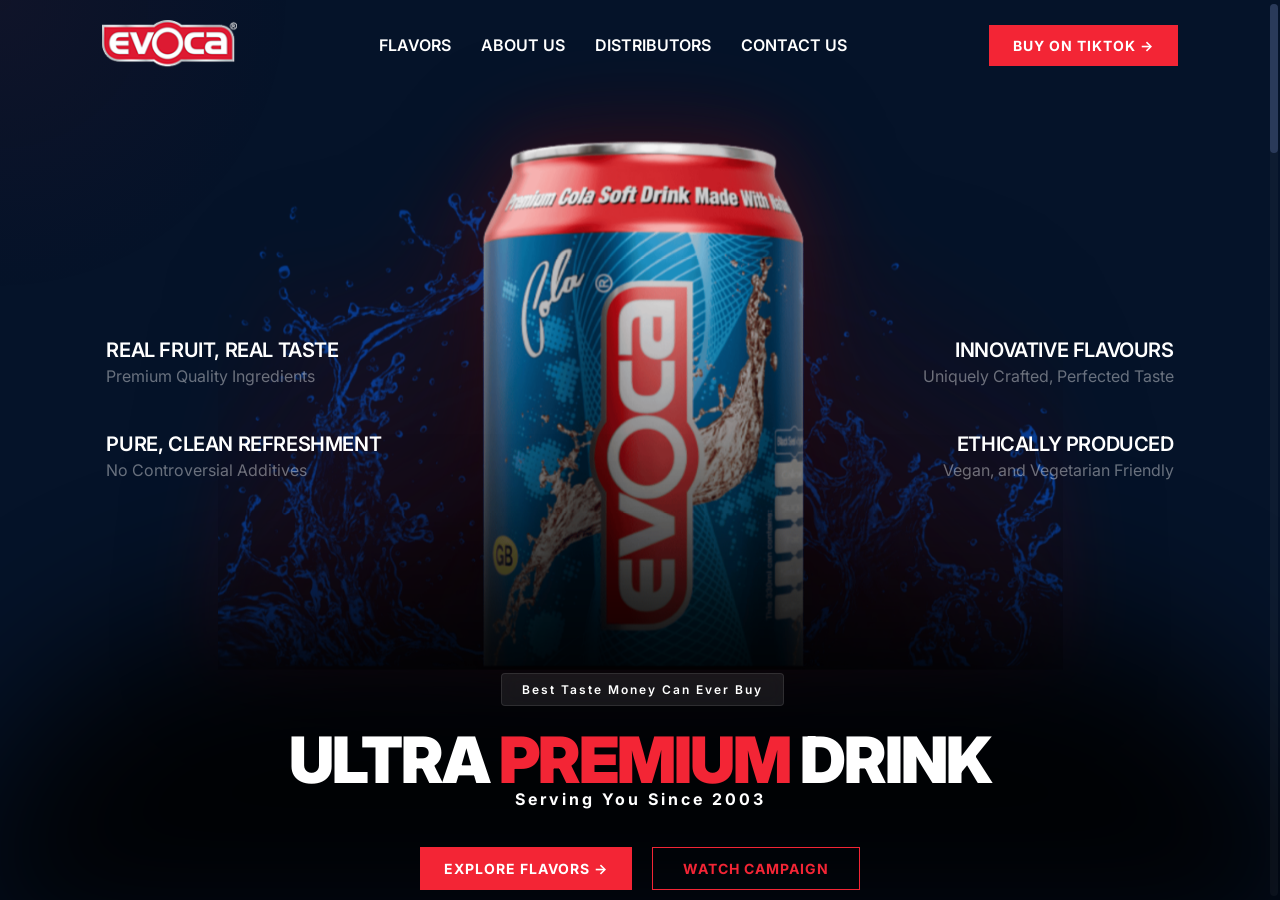
==== index.html @ e2ce5828 "first commit" ====
<!DOCTYPE html>
<html lang="en" class="snap-page">

<head>
    <meta charset="UTF-8">
    <meta name="viewport" content="width=device-width, initial-scale=1.0">
    <title>Evoca - Taste the rush</title>
    <link rel="stylesheet" href="style.css">
    <link rel="preconnect" href="https://fonts.googleapis.com">
    <link rel="preconnect" href="https://fonts.gstatic.com" crossorigin>
    <link href="https://fonts.googleapis.com/css2?family=Inter:wght@400;500;600;700;800;900&display=swap"
        rel="stylesheet">
</head>

<body>

    <header class="navbar">
        <div class="navbar-container">
            <div class="logo">
                <img src="assets/Evoca Logo.png" alt="Evoca Logo" class="logo-img">
            </div>
            <nav class="nav-links">
                <a href="#flavors">Flavors</a>
                <a href="about.html">About Us</a>
                <a href="distributors.html">Distributors</a>
                <a href="contact.html">Contact US</a>
            </nav>
            <div class="menu-toggle" id="menuToggle">
                <span></span>
                <span></span>
                <span></span>
            </div>
            <a href="#" class="btn btn-primary buy-now">BUY ON TIKTOK &rarr;</a>
        </div>
    </header>

    <!-- ═══════════════════════════════════════════════
         FULL-SCREEN SNAP SCROLL CONTAINER
         Sections: 0=Hero, 1=Flavors, 2=Campaign, 3=Special, 4=Zero
         ═══════════════════════════════════════════════ -->
    <div id="snapContainer">

        <!-- SECTION 0: Hero (marquee embedded at bottom) -->
        <div class="snap-section" data-index="0">
            <main class="hero">
                <!-- Circular Can Carousel -->
                <div class="hero-carousel" id="heroCarousel">
                    <div class="carousel-stage">
                        <div class="carousel-can" data-index="0">
                            <img src="assets/hero/1.png" alt="Evoca Can 1">
                        </div>
                        <div class="carousel-can" data-index="1">
                            <img src="assets/hero/2.png" alt="Evoca Can 2">
                        </div>
                        <div class="carousel-can" data-index="2">
                            <img src="assets/hero/3.png" alt="Evoca Can 3">
                        </div>
                        <div class="carousel-can" data-index="3">
                            <img src="assets/hero/4.png" alt="Evoca Can 4">
                        </div>
                    </div>
                </div>
                <!-- Dot Indicators removed -->
                <!-- Side info: above buttons on mobile, absolute overlay on desktop -->
                <div class="hero-sides-container">
                    <div class="hero-side left">
                        <div class="side-info-item">
                            <h3>REAL FRUIT, REAL TASTE</h3>
                            <p>Premium Quality Ingredients</p>
                        </div>
                        <div class="side-info-item">
                            <h3>PURE, CLEAN REFRESHMENT</h3>
                            <p>No Controversial Additives</p>
                        </div>
                    </div>
                    <div class="hero-side right">
                        <div class="side-info-item">
                            <h3>INNOVATIVE FLAVOURS</h3>
                            <p>Uniquely Crafted, Perfected Taste</p>
                        </div>
                        <div class="side-info-item">
                            <h3>ETHICALLY PRODUCED</h3>
                            <p>Vegan, and Vegetarian Friendly</p>
                        </div>
                    </div>
                </div>
                <div class="hero-bottom-content">
                    <div class="hero-badge reveal">Best Taste Money Can Ever Buy</div>
                    <div class="hero-main-title reveal delay-1">
                        <h1>Ultra <span class="highlight-red">Premium</span> Drink</h1>
                        <span class="title-sub">Serving You Since 2003</span>
                    </div>
                    <div class="hero-actions reveal delay-2">
                        <a href="#flavors" class="btn btn-primary buy-now">EXPLORE FLAVORS &rarr;</a>
                        <a href="#" class="btn btn-outline">WATCH CAMPAIGN</a>
                    </div>
                </div>
                <div class="hero-fade-overlay"></div>
            </main>
        </div>

        <!-- SECTION 1: What's Special -->
        <div class="snap-section snap-section--scroll" data-index="1">
            <section class="signature-concept">
                <div class="concept-grid">
                    <div class="concept-left reveal">
                        <span class="concept-tag">THERE IS NO ONE LIKE EVOCA</span>
                        <h2 class="concept-heading">WHAT'S <span class="highlight-red">SPECIAL?</span></h2>
                        <div class="concept-features">
                            <div class="concept-feature">
                                <div class="feature-icon">01</div>
                                <div class="feature-text">
                                    <h4>FINEST NATURAL INGREDIENTS</h4>
                                    <p>Evoca drinks are crafted using only the finest ingredients, including natural fruit extracts, caffeine, and black seed extract.</p>
                                </div>
                            </div>
                            <div class="concept-feature">
                                <div class="feature-icon">02</div>
                                <div class="feature-text">
                                    <h4>UNFORGETTABLE FLAVOURS</h4>
                                    <p>From refreshing Mango to the dynamic Cola, each flavour is formulated with high-quality ingredients to create an unforgettable taste experience.</p>
                                </div>
                            </div>
                            <div class="concept-feature">
                                <div class="feature-icon">03</div>
                                <div class="feature-text">
                                    <h4>ETHICALLY & SUSTAINABLY PRODUCED</h4>
                                    <p>Crafted with a deep respect for the environment, Evoca employs sustainable, eco-conscious production methods to minimize our carbon footprint without compromising on quality.</p>
                                </div>
                            </div>
                        </div>
                    </div>
                    <div class="concept-right">
                        <div class="orbit-card">
                            <div class="orbit-visual">
                                <img src="assets/Group9.png" alt="Orbit Background" class="orbit-bg">
                                <img src="assets/all.png" alt="Evoca Cans Range" class="orbit-can">
                                <div class="orbit-label label-tl"><h5>CARBONATED WATER</h5></div>
                                <div class="orbit-label label-tr"><h5>NATURAL FLAVOURS</h5></div>
                                <div class="orbit-label label-bl"><h5>ETHICALLY PRODUCED</h5></div>
                                <div class="orbit-label label-br"><h5>ENVIRONMENT FRIENDLY</h5></div>
                            </div>
                        </div>
                    </div>
                </div>
            </section>
        </div>

        <!-- SECTION 2: Expanding Reach -->
        <div class="snap-section" data-index="2">
            <section class="campaign-system campaign-reach">
                <div class="campaign-grid">
                    <div class="campaign-left reveal">
                        <h3 class="side-heading">Expanding <span class="highlight-blue">Reach</span></h3>
                        <div class="feature-list">
                            <div class="feature-card reveal delay-1">
                                <h4>Expanding Across the UK</h4>
                                <p>Evoca Drinks continues to grow its national footprint, now available through major distributors and supplying thousands of QSR and retail outlets across the UK.<br><br>We are actively expanding across Europe and beyond.</p>
                            </div>
                            <div class="feature-card reveal delay-2">
                                <h4>Stock Evoca</h4>
                                <p>Whether you are a wholesaler, distributor, restaurant group or independent retailer, Evoca Drinks offers a premium alternative your customers are actively seeking.<br><br>
                                    <a href="contact.html" style="color: var(--primary-red); font-weight: 700;">Contact us</a> to discuss trade opportunities or visit the <a href="distributors.html" style="color: var(--primary-red); font-weight: 700;">distributors page</a>.<br><br>
                                    Also available through online marketplaces, including TikTok Shop.
                                </p>
                            </div>
                        </div>
                    </div>
                    <div class="campaign-right">
                        <div class="visual-container">
                            <div class="ribbon ribbon-1"></div>
                            <div class="ribbon ribbon-2"></div>
                            <div class="straight-can">
                                <img src="assets/EvocaStrawberry.png" alt="Evoca Strawberry">
                            </div>
                            <div class="particle p1"></div>
                            <div class="particle p2"></div>
                            <div class="particle p3"></div>
                        </div>
                    </div>
                </div>
            </section>
        </div>

        <!-- SECTION 3: Flavours in Focus -->
        <div class="snap-section snap-section--scroll" data-index="3">
            <section class="campaign-system">
                <div class="campaign-header reveal">
                    <h2 class="header-main">ALL <span class="highlight-red">FLAVOURS</span> IN FOCUS</h2>
                    <div class="campaign-banner reveal delay-1">
                        <img src="assets/centralcans.png" alt="Evoca Cans Range" class="banner-img">
                    </div>
                </div>
            </section>
        </div>

        <!-- SECTION 4: Flavors -->
        <div class="snap-section" data-index="4">
            <section id="flavors" class="product-showcase">
                <div class="showcase-container">
                    <div class="pagination">
                        <span class="dot active" data-index="0"></span>
                        <span class="dot" data-index="1"></span>
                        <span class="dot" data-index="2"></span>
                        <span class="dot" data-index="3"></span>
                        <span class="dot" data-index="4"></span>
                    </div>
                    <div class="product-image">
                        <img src="assets/1.png" alt="Evoca Product" id="productImage">
                    </div>
                    <div class="product-info reveal">
                        <span class="product-tag" id="productTag">Evoca Cola</span>
                        <h2 class="product-heading" id="productHeading">CLASSIC TASTE<br>REIMAGINED</h2>
                        <p class="product-description" id="productDesc">
                            Our signature Cola blend features natural mineral water and a unique black seed extract for a bold, sophisticated profile.
                            <br><br>
                            Experience a refreshing twist on a timeless classic, crafted for those who appreciate premium quality and authentic ingredients.
                        </p>
                    </div>
                </div>
            </section>
        </div>

        <!-- SECTION 5: Zero + Footer (combined, scrollable) -->
        <div class="snap-section snap-section--scroll" data-index="5">
            <section id="zero" class="zero-section">
                <div class="red-stripe"></div>
                <div class="zero-container">
                    <div class="zero-left reveal">
                        <img src="assets/Zero.png" alt="Evoca Cola Zero" class="zero-can">
                    </div>
                    <div class="zero-right">
                        <h2 class="zero-heading">START FROM<br>ZERO</h2>
                        <p class="zero-text">
                            Introducing Evoca Cola Zero, the perfect drink for those who crave the bold, refreshing taste of cola without the calories. With zero sugar and just 1 calorie per can, Evoca Cola Zero offers the same invigorating flavor you love, but without any compromises.<br><br>
                            It's the ideal choice for those who want to stay energized and refreshed, all while keeping their calorie count in check.
                        </p>
                    </div>
                </div>
            </section>
            <footer id="contact" class="footer">
                <div class="footer-container">
                    <div class="footer-left">
                        <img src="assets/Evoca Logo.png" alt="Evoca Logo" class="footer-logo">
                    </div>
                    <div class="footer-center">
                        <p>© 2025 Evoca Drinks. All rights reserved.</p>
                    </div>
                    <div class="footer-right">
                        <nav class="social-links">
                            <a href="https://www.instagram.com/evocadrinks/" target="_blank" rel="noopener noreferrer" aria-label="Instagram">
                                <svg xmlns="http://www.w3.org/2000/svg" width="20" height="20" viewBox="0 0 24 24" fill="none" stroke="currentColor" stroke-width="2" stroke-linecap="round" stroke-linejoin="round"><rect x="2" y="2" width="20" height="20" rx="5" ry="5"></rect><path d="M16 11.37A4 4 0 1 1 12.63 8 4 4 0 0 1 16 11.37z"></path><line x1="17.5" y1="6.5" x2="17.51" y2="6.5"></line></svg>
                            </a>
                            <a href="https://www.tiktok.com/@evoca.drinks" target="_blank" rel="noopener noreferrer" aria-label="TikTok">
                                <svg xmlns="http://www.w3.org/2000/svg" width="20" height="20" viewBox="0 0 24 24" fill="none" stroke="currentColor" stroke-width="2" stroke-linecap="round" stroke-linejoin="round"><path d="M9 12a4 4 0 1 0 4 4V4a5 5 0 0 0 5 5"></path></svg>
                            </a>
                            <a href="https://www.facebook.com/evocadrinks" target="_blank" rel="noopener noreferrer" aria-label="Facebook">
                                <svg xmlns="http://www.w3.org/2000/svg" width="20" height="20" viewBox="0 0 24 24" fill="none" stroke="currentColor" stroke-width="2" stroke-linecap="round" stroke-linejoin="round"><path d="M18 2h-3a5 5 0 0 0-5 5v3H7v4h3v8h4v-8h3l1-4h-4V7a1 1 0 0 1 1-1h3z"></path></svg>
                            </a>
                            <a href="https://www.linkedin.com/company/evocadrinks/" target="_blank" rel="noopener noreferrer" aria-label="LinkedIn">
                                <svg xmlns="http://www.w3.org/2000/svg" width="20" height="20" viewBox="0 0 24 24" fill="none" stroke="currentColor" stroke-width="2" stroke-linecap="round" stroke-linejoin="round"><path d="M16 8a6 6 0 0 1 6 6v7h-4v-7a2 2 0 0 0-2-2 2 2 0 0 0-2 2v7h-4v-7a6 6 0 0 1 6-6z"></path><rect x="2" y="9" width="4" height="12"></rect><circle cx="4" cy="4" r="2"></circle></svg>
                            </a>
                        </nav>
                    </div>
                </div>
            </footer>
        </div>

    <a href="#" class="scroll-top" id="scrollTop">
        <svg viewBox="0 0 24 24" width="24" height="24" stroke="currentColor" stroke-width="3" fill="none"
            stroke-linecap="round" stroke-linejoin="round">
            <polyline points="18 15 12 9 6 15"></polyline>
        </svg>
    </a>

    </div><!-- /#snapContainer -->

    <div class="section-scrollbar" id="sectionScrollbar">
        <div class="sb-track" id="sbTrack">
            <div class="sb-thumb" id="sbThumb"></div>
        </div>
    </div>

    <script>
        // ── Navbar scroll tint ────────────────────────────────────────
        const navbar = document.querySelector('.navbar');
        // navbar tint is driven by snap engine below (section index > 0)

        // ── Reveal animations (IntersectionObserver) ──────────────────
        const revealObserver = new IntersectionObserver((entries) => {
            entries.forEach(e => { if (e.isIntersecting) e.target.classList.add('active'); });
        }, { threshold: 0.15 });
        document.querySelectorAll('.reveal').forEach(el => revealObserver.observe(el));

        // ── Mouse glow ────────────────────────────────────────────────
        const glow = document.createElement('div');
        glow.className = 'mouse-glow';
        Object.assign(glow.style, {
            position:'fixed', width:'600px', height:'600px',
            background:'radial-gradient(circle, rgba(227,30,43,0.05) 0%, transparent 70%)',
            borderRadius:'50%', pointerEvents:'none', zIndex:'0',
            transform:'translate(-50%,-50%)', transition:'opacity 0.5s ease'
        });
        document.body.appendChild(glow);
        document.addEventListener('mousemove', e => { glow.style.left = e.clientX+'px'; glow.style.top = e.clientY+'px'; });
        document.addEventListener('mouseenter', () => glow.style.opacity = '1');
        document.addEventListener('mouseleave', () => glow.style.opacity = '0');

        // ── Flavor Switcher ───────────────────────────────────────────
        const flavors = [
            { tag:"Evoca Cola",       heading:"CLASSIC TASTE<br>REIMAGINED",  desc:"Our signature Cola blend features natural mineral water and a unique black seed extract for a bold, sophisticated profile.<br><br>Experience a refreshing twist on a timeless classic, crafted for those who appreciate premium quality and authentic ingredients.", img:"assets/1.png" },
            { tag:"Evoca Strawberry", heading:"FRUITY RUSH",                  desc:"Evoca Strawberry combines freshly pressed strawberry juice and premium ingredients for a naturally refreshing, authentic flavour.<br><br>Carefully crafted from real fruit and natural mineral water, it delivers a smooth texture, bold flavour, and revitalising refreshment wherever you are.", img:"assets/2.png" },
            { tag:"Evoca Orange",     heading:"ISLAND REFRESHMENT",           desc:"Crisp, zesty, and full of life, our Orange flavor is made from the finest citrus extracts and crystal-clear spring water.<br><br>A bright and uplifting choice that delivers a natural citrus punch, keeping you refreshed and revitalized from the first sip to the last.", img:"assets/4.png" },
            { tag:"Evoca Mango",      heading:"EVERY DROP<br>TROPICAL",       desc:"Savor the sun-ripened sweetness of exotic mangoes, perfectly balanced with our pure mineral water base.<br><br>A vibrant, refreshing escape that brings a burst of tropical energy to your day, with no artificial flavors or compromise.", img:"assets/3.png" },
            { tag:"Evoca Cola Zero",  heading:"ZERO CALORIES",                desc:"Indulge in the full, rich taste of our Cola, now with zero calories. Infused with real kola nut and our exclusive black seed extract, Evoca Cola Zero offers all the bold, sophisticated flavours of the original, without the sugar.<br><br>Perfect for those who want the taste they love with none of the calories, Evoca Cola Zero delivers refreshment, energy, and flavour in every sip.", img:"assets/5.png" }
        ];
        const flavorDots    = document.querySelectorAll('.pagination .dot');
        const productImage  = document.getElementById('productImage');
        const productTag    = document.getElementById('productTag');
        const productHeading= document.getElementById('productHeading');
        const productDesc   = document.getElementById('productDesc');
        flavorDots.forEach(dot => dot.addEventListener('click', () => updateFlavor(dot.getAttribute('data-index'))));
        function updateFlavor(index) {
            const f = flavors[index];
            flavorDots.forEach(d => d.classList.remove('active'));
            flavorDots[index].classList.add('active');
            [productImage, productTag, productHeading, productDesc].forEach(el => {
                el.style.opacity = '0'; el.style.transform = 'translateY(20px)'; el.style.transition = 'all 0.4s ease';
            });
            setTimeout(() => {
                productImage.src = f.img; productTag.textContent = f.tag;
                productHeading.innerHTML = f.heading; productDesc.innerHTML = f.desc;
                [productImage, productTag, productHeading, productDesc].forEach(el => {
                    el.style.opacity = '1'; el.style.transform = 'translateY(0)';
                });
            }, 400);
        }

        // ── Hero Can Carousel ─────────────────────────────────────────
        (function () {
            const cans = Array.from(document.querySelectorAll('.carousel-can'));
            const dots = Array.from(document.querySelectorAll('.hero-dot'));
            const TOTAL = cans.length, DWELL = 4000, TRANS = 1900;
            let current = 0, animating = false, isPaused = false, dwellTimer = null, rafId = null;
            function easeInOut(t) { return t < 0.5 ? 4*t*t*t : 1 - Math.pow(-2*t+2,3)/2; }
            function getArcPts() {
                const s = Math.max(0.35, Math.min(1.0, window.innerWidth/1440));
                const ex = 400*s, ey = 420*s;
                return { exit:[{x:0,y:0},{x:-ex*.2,y:ey*.29},{x:-ex*.55,y:ey*.67},{x:-ex,y:ey}], enter:[{x:ex,y:ey},{x:ex*.55,y:ey*.67},{x:ex*.2,y:ey*.29},{x:0,y:0}] };
            }
            function bezier(pts,t) { const u=1-t; return { x:u*u*u*pts[0].x+3*u*u*t*pts[1].x+3*u*t*t*pts[2].x+t*t*t*pts[3].x, y:u*u*u*pts[0].y+3*u*u*t*pts[1].y+3*u*t*t*pts[2].y+t*t*t*pts[3].y }; }
            function arcProps(t) { return { scale:1-t*.6, opacity:1-t }; }
            function setCS(el,x,y,sc,op,r) { el.style.transform=`translate(${x}px,${y}px) scale(${sc}) rotate(${r}deg)`; el.style.opacity=op; }
            function setDot(i) { dots.forEach(d=>d.classList.remove('active')); if(dots[i]) dots[i].classList.add('active'); }
            function init() { cans.forEach(c=>{c.style.opacity='0';c.style.transform='translate(0,0) scale(1) rotate(0deg)';}); cans[0].style.opacity='1'; setDot(0); }
            let floatRaf=null, floatStart=null;
            function startFloat(el) { stopFloat(); floatStart=null; function tick(ts){if(!floatStart)floatStart=ts; const t=((ts-floatStart)%3000)/3000; el.style.transform=`translate(0,${-10*Math.sin(2*Math.PI*t)}px) scale(1) rotate(0deg)`; floatRaf=requestAnimationFrame(tick);} floatRaf=requestAnimationFrame(tick); }
            function stopFloat() { if(floatRaf){cancelAnimationFrame(floatRaf);floatRaf=null;} }
            function transition() {
                if(animating) return; animating=true; stopFloat();
                const {exit:EP,enter:IP}=getArcPts(), exitCan=cans[current], next=(current+1)%TOTAL, enterCan=cans[next];
                setCS(enterCan,IP[0].x,IP[0].y,0.4,0,20);
                let startTs=null;
                function frame(ts) {
                    if(!startTs) startTs=ts;
                    const raw=Math.min((ts-startTs)/TRANS,1), t=easeInOut(raw);
                    const ep=bezier(EP,t), eP=arcProps(t); setCS(exitCan,ep.x,ep.y,eP.scale,eP.opacity,-t*28);
                    const ip=bezier(IP,t), iP=arcProps(1-t); setCS(enterCan,ip.x,ip.y,iP.scale,iP.opacity,(1-t)*28);
                    if(raw<1){rafId=requestAnimationFrame(frame);}else{setCS(exitCan,0,0,1,0,0);setCS(enterCan,0,0,1,1,0);current=next;animating=false;setDot(current);startFloat(enterCan);scheduleDwell();}
                }
                rafId=requestAnimationFrame(frame); setDot(next);
            }
            function scheduleDwell() { clearTimeout(dwellTimer); if(!isPaused) dwellTimer=setTimeout(transition,DWELL); }
            const carousel=document.getElementById('heroCarousel');
            carousel.addEventListener('mouseenter',()=>{isPaused=true;clearTimeout(dwellTimer);});
            carousel.addEventListener('mouseleave',()=>{isPaused=false;if(!animating)scheduleDwell();});
            dots.forEach((dot,i)=>dot.addEventListener('click',()=>{if(animating||i===current)return;clearTimeout(dwellTimer);current=(i-1+TOTAL)%TOTAL;transition();}));
            init(); setTimeout(()=>{startFloat(cans[0]);scheduleDwell();},400);
        })();

        // ── Mobile Menu ───────────────────────────────────────────────
        const menuToggle = document.getElementById('menuToggle');
        const navLinks   = document.querySelector('.nav-links');
        menuToggle.addEventListener('click', () => {
            menuToggle.classList.toggle('active');
            navLinks.classList.toggle('active');
            document.body.classList.toggle('no-scroll');
        });
        document.querySelectorAll('.nav-links a').forEach(link => link.addEventListener('click', () => {
            menuToggle.classList.remove('active');
            navLinks.classList.remove('active');
            document.body.classList.remove('no-scroll');
        }));

        // ════════════════════════════════════════════════════════════
        // FULL-SCREEN SNAP SCROLL ENGINE
        // Sections: 0=Hero  1=Special  2=Reach  3=Campaign  4=Flavors  5=Zero+Footer
        // ════════════════════════════════════════════════════════════
        (function () {
            const sections      = Array.from(document.querySelectorAll('.snap-section'));
            const TOTAL         = sections.length;
            const DUR           = 850;
            const EASE          = 'cubic-bezier(0.77, 0, 0.18, 1)';
            const SWIPE_MIN     = 50;
            const WHEEL_THRESH  = 60;
            const reducedMotion = window.matchMedia('(prefers-reduced-motion: reduce)').matches;

            let current     = 0;
            let isAnimating = false;
            let touchStartY = 0;
            let wheelAcc    = 0;
            let wheelTimer  = null;
            let finishTimer = null;

            // ── Init: place all sections ──────────────────────────────
            sections.forEach((sec, i) => {
                sec.style.transition    = 'none';
                sec.style.transform     = i === 0 ? 'translateY(0)'    : 'translateY(100vh)';
                sec.style.opacity       = i === 0 ? '1'                : '0';
                sec.style.pointerEvents = i === 0 ? 'all'              : 'none';
            });

            // ── Scroll to Top button ─────────────────────────────────
            const scrollTop = document.getElementById('scrollTop');
            scrollTop.addEventListener('click', (e) => {
                e.preventDefault();
                goTo(0);
            });

            // ── Navbar tint ───────────────────────────────────────────
            function updateNavbar(idx) {
                navbar.classList.toggle('scrolled', idx > 0);
                scrollTop.classList.toggle('visible', idx > 0);
            }

            // ── Custom Scrollbar ──────────────────────────────────────
            const sbThumb = document.getElementById('sbThumb');
            const sbTrack = document.getElementById('sbTrack');
            function updateScrollbar(idx) {
                if (!sbThumb) return;
                const pct = 100 / TOTAL;
                sbThumb.style.height = pct + '%';
                sbThumb.style.top = (idx * pct) + '%';
            }
            if (sbTrack) {
                sbTrack.addEventListener('click', (e) => {
                    const rect = sbTrack.getBoundingClientRect();
                    const y = (e.clientY - rect.top) / rect.height;
                    goTo(Math.min(Math.floor(y * TOTAL), TOTAL - 1));
                });
            }

            // ── Trigger .reveal animations ────────────────────────────
            function triggerReveals(sec) {
                sec.querySelectorAll('.reveal:not(.active)').forEach(el => {
                    setTimeout(() => el.classList.add('active'), 80);
                });
            }

            // ── Core transition ───────────────────────────────────────
            function goTo(next) {
                if (isAnimating || next === current || next < 0 || next >= TOTAL) return;

                isAnimating = true;
                clearTimeout(finishTimer);
                updateScrollbar(next);

                const dir    = next > current ? 1 : -1;
                const outSec = sections[current];
                const inSec  = sections[next];

                // ── Step 1: position inSec off-screen, make it visible ──
                // Setting opacity:1 HERE (before animation) means the section
                // is always visible even if finish() is delayed — no blank screen.
                inSec.style.transition    = 'none';
                inSec.style.transform     = `translateY(${dir * 100}vh)`;
                inSec.style.opacity       = '1';
                inSec.style.pointerEvents = 'none';

                // ── Step 2: force reflow so start position is committed ──
                void inSec.offsetHeight;
                void outSec.offsetHeight;

                if (reducedMotion) {
                    outSec.style.transform     = `translateY(${dir * -100}vh)`;
                    outSec.style.opacity       = '0';
                    outSec.style.pointerEvents = 'none';
                    inSec.style.transform      = 'translateY(0)';
                    inSec.style.pointerEvents  = 'all';
                    current     = next;
                    isAnimating = false;
                    updateNavbar(current);
                    updateScrollbar(current);
                    triggerReveals(inSec);
                    return;
                }

                // ── Step 3: apply transition, then animate ───────────────
                const tv = `transform ${DUR}ms ${EASE}`;
                outSec.style.transition = tv;
                inSec.style.transition  = tv;

                // Double rAF: first frame commits the transition property,
                // second frame starts the actual movement.
                requestAnimationFrame(() => {
                    requestAnimationFrame(() => {
                        outSec.style.transform = `translateY(${dir * -100}vh)`;
                        inSec.style.transform  = 'translateY(0)';
                    });
                });

                // ── Step 4: finish after DUR — single timer, no transitionend ──
                // We deliberately avoid transitionend because it fires on every
                // child element with a transition, causing multiple finish calls.
                finishTimer = setTimeout(() => {
                    outSec.style.transition    = 'none';
                    inSec.style.transition     = 'none';
                    outSec.style.opacity       = '0';
                    outSec.style.pointerEvents = 'none';
                    inSec.style.opacity        = '1';   // ensure visible
                    inSec.style.pointerEvents  = 'all';
                    inSec.style.transform      = 'translateY(0)'; // snap to exact position

                    current     = next;
                    isAnimating = false;
                    updateNavbar(current);
                    triggerReveals(inSec);
                }, DUR + 500); // Increased cooldown from 50ms to 500ms to prevent momentum-based double-triggering
            }

            // ── Wheel ─────────────────────────────────────────────────
            window.addEventListener('wheel', (e) => {
                if (isAnimating) { e.preventDefault(); wheelAcc = 0; return; }

                const sec       = sections[current];
                const ovY       = window.getComputedStyle(sec).overflowY;
                const scrollable = (ovY === 'auto' || ovY === 'scroll')
                                   && sec.scrollHeight > sec.clientHeight + 2;

                if (scrollable) {
                    const atTop    = sec.scrollTop <= 1;
                    const atBottom = sec.scrollTop + sec.clientHeight >= sec.scrollHeight - 2;
                    // Not at boundary — let browser scroll the section naturally
                    if (e.deltaY > 0 && !atBottom) { wheelAcc = 0; return; }
                    if (e.deltaY < 0 && !atTop)    { wheelAcc = 0; return; }
                }

                // At boundary or non-scrollable — take over and snap
                e.preventDefault();
                wheelAcc += e.deltaY;
                clearTimeout(wheelTimer);
                wheelTimer = setTimeout(() => { wheelAcc = 0; }, 200);

                if (Math.abs(wheelAcc) >= WHEEL_THRESH) {
                    const dir = wheelAcc > 0 ? 1 : -1;
                    wheelAcc  = 0;
                    clearTimeout(wheelTimer);
                    goTo(current + dir);
                }
            }, { passive: false });

            // ── Touch ─────────────────────────────────────────────────
            window.addEventListener('touchstart', (e) => {
                touchStartY = e.touches[0].clientY;
            }, { passive: true });

            window.addEventListener('touchend', (e) => {
                if (isAnimating) return;
                const delta = touchStartY - e.changedTouches[0].clientY;
                if (Math.abs(delta) < SWIPE_MIN) return;
                goTo(current + (delta > 0 ? 1 : -1));
            }, { passive: true });

            // ── Keyboard ──────────────────────────────────────────────
            window.addEventListener('keydown', (e) => {
                if (isAnimating) return;
                switch (e.key) {
                    case 'ArrowDown': case 'PageDown': e.preventDefault(); goTo(current + 1); break;
                    case 'ArrowUp':   case 'PageUp':   e.preventDefault(); goTo(current - 1); break;
                    case 'Home':                       e.preventDefault(); goTo(0);           break;
                    case 'End':                        e.preventDefault(); goTo(TOTAL - 1);   break;
                }
            });

            // ── Nav link clicks ───────────────────────────────────────
            document.querySelectorAll('a[href="#flavors"], a[href="index.html#flavors"]').forEach(a => {
                a.addEventListener('click', (e) => { e.preventDefault(); goTo(4); });
            });
            document.querySelectorAll('a[href="#zero"]').forEach(a => {
                a.addEventListener('click', (e) => { e.preventDefault(); goTo(5); });
            });
            document.querySelectorAll('a[href="#contact"]').forEach(a => {
                a.addEventListener('click', (e) => { e.preventDefault(); goTo(5); });
            });

            // ── Boot ──────────────────────────────────────────────────
            updateNavbar(0);
            updateScrollbar(0);
            triggerReveals(sections[0]);

            // ── Hash navigation on page load ──────────────────────────
            // When arriving from another page via index.html#flavors etc.,
            // jump instantly to the target section (no animation).
            (function checkHash() {
                const hash = window.location.hash;
                if (!hash) return;
                const map = { '#flavors': 4, '#zero': 5, '#contact': 5 };
                const target = map[hash];
                if (target === undefined || target === 0) return;

                // Instant jump — no slide animation, just show the right section
                sections.forEach((sec, i) => {
                    sec.style.transition    = 'none';
                    sec.style.transform     = 'translateY(0)';
                    sec.style.opacity       = i === target ? '1' : '0';
                    sec.style.pointerEvents = i === target ? 'all' : 'none';
                });
                current = target;
                updateNavbar(target);
                updateScrollbar(target);
                triggerReveals(sections[target]);

                // Clear the hash so back-navigation works cleanly
                history.replaceState(null, '', window.location.pathname);
            })();
        })();
    </script>
</body>

</html>
---- style.css ----
html.snap-page {
    scroll-snap-type: none;
    overflow: hidden;
}

/* ════════════════════════════════════════════════════════════
   FULL-SCREEN SNAP SCROLL
   ════════════════════════════════════════════════════════════ */

#snapContainer {
    position: fixed;
    top: 0;
    left: 0;
    width: 100vw;
    height: 100vh;
    overflow: hidden;
    z-index: 0;
}

/* Each snap section — full viewport, centres content */
.snap-section {
    position: absolute;
    top: 0;
    left: 0;
    width: 100vw;
    height: 100vh;
    overflow: hidden;
    will-change: transform;
    /* Pad top for fixed navbar, then centre remaining space */
    display: flex;
    flex-direction: column;
    align-items: stretch;
    justify-content: center;
    padding-top: 80px;
    /* navbar height — prevents content hiding behind it */
    box-sizing: border-box;
}

/* Direct children: fill height, no overflow clipping */
.snap-section>main,
.snap-section>section,
.snap-section>footer,
.snap-section>div {
    width: 100%;
    height: 100%;
    overflow: hidden;
}

/* Scrollable sections — content taller than viewport scrolls internally */
.snap-section--scroll {
    overflow-y: auto;
    -webkit-overflow-scrolling: touch;
    scroll-behavior: smooth;
}

/* Children of scrollable sections: natural height */
.snap-section--scroll>section,
.snap-section--scroll>main,
.snap-section--scroll>footer {
    height: auto;
    min-height: unset;
    overflow: visible;
}

/* Last section on index (data-index=5): zero + footer, scrollable */
.snap-section[data-index="5"] {
    overflow-y: auto;
    -webkit-overflow-scrolling: touch;
}

.snap-section[data-index="5"]>section,
.snap-section[data-index="5"]>footer {
    height: auto;
    overflow: visible;
}

/* ── Mobile: flat normal scroll ─────────────────────────────── */
@media (max-width: 768px) {
    html.snap-page {
        overflow: auto;
    }

    #snapContainer {
        position: static;
        height: auto;
        overflow: visible;
    }

    .snap-section {
        position: static !important;
        height: auto !important;
        overflow: visible !important;
        will-change: auto !important;
        transform: none !important;
        opacity: 1 !important;
        pointer-events: all !important;
        padding-top: 0 !important;
        /* remove navbar offset — normal scroll handles it */
        display: block !important;
    }

    .snap-section>main,
    .snap-section>section,
    .snap-section>footer,
    .snap-section>div {
        height: auto;
        overflow: visible;
    }

    .snap-section--scroll,
    .snap-section[data-index="5"] {
        overflow: visible;
    }
}

html {
    scroll-behavior: smooth;
}

:root {
    scroll-behavior: smooth;
    --bg-dark: #051329;
    --primary-red: #E31E2B;
    --text-white: #ffffff;
    --text-muted: #7a8c9e;
    --btn-secondary-bg: rgba(255, 255, 255, 0.05);
    --btn-secondary-border: rgba(255, 255, 255, 0.1);
}

/* Reveal Animations */
.reveal {
    opacity: 0;
    transform: translateY(30px);
    transition: all 0.8s cubic-bezier(0.175, 0.885, 0.32, 1.275);
}

.reveal.active {
    opacity: 1;
    transform: translateY(0);
}

/* Staggered Reveal Delays */
.delay-1 {
    transition-delay: 0.1s;
}

.delay-2 {
    transition-delay: 0.2s;
}

.delay-3 {
    transition-delay: 0.3s;
}

.delay-4 {
    transition-delay: 0.4s;
}

.delay-5 {
    transition-delay: 0.5s;
}

/* Parallax Keyframes */
@keyframes parallax-slow {
    0% {
        transform: translate(0, 0);
    }

    50% {
        transform: translate(20px, 15px);
    }

    100% {
        transform: translate(0, 0);
    }
}

@keyframes parallax-medium {
    0% {
        transform: translate(0, 0);
    }

    50% {
        transform: translate(-30px, 20px);
    }

    100% {
        transform: translate(0, 0);
    }
}

.parallax-s {
    animation: parallax-slow 15s ease-in-out infinite;
}

.parallax-m {
    animation: parallax-medium 12s ease-in-out infinite;
}

* {
    margin: 0;
    padding: 0;
    box-sizing: border-box;
}

body {
    font-family: 'Inter', sans-serif;
    background-color: var(--bg-dark);
    background-image: url('assets/Background.png');
    background-position: top center;
    background-size: 100% auto;
    background-repeat: repeat-y;
    color: var(--text-white);
    min-height: 100vh;
    display: flex;
    flex-direction: column;
    overflow-x: hidden;
    position: relative;
}

/* Custom Scrollbar */
::-webkit-scrollbar {
    width: 8px;
}

::-webkit-scrollbar-track {
    background: var(--bg-dark);
}

::-webkit-scrollbar-thumb {
    background: #2a3a5a;
    border-radius: 10px;
}

::-webkit-scrollbar-thumb:hover {
    background: var(--primary-red);
}

/* Section Scrollbar — custom indicator for snap-scroll pages */
.section-scrollbar {
    position: fixed;
    right: 2px;
    top: 0;
    height: 100vh;
    width: 8px;
    z-index: 999;
    padding: 4px 0;
    box-sizing: border-box;
}

.section-scrollbar .sb-track {
    width: 100%;
    height: 100%;
    background: rgba(255, 255, 255, 0.04);
    border-radius: 4px;
    position: relative;
    cursor: pointer;
}

.section-scrollbar .sb-thumb {
    position: absolute;
    left: 0;
    width: 100%;
    border-radius: 4px;
    background: #2a3a5a;
    transition: top 0.85s cubic-bezier(0.77, 0, 0.18, 1), background 0.3s ease;
    cursor: pointer;
}

.section-scrollbar .sb-thumb:hover {
    background: var(--primary-red);
}

@media (max-width: 768px) {
    .section-scrollbar {
        display: none;
    }
}



/* Typography & Utilities */
a {
    text-decoration: none;
    color: inherit;
}

.btn {
    display: inline-block;
    padding: 12px 24px;
    border-radius: 8px;
    font-weight: 600;
    font-size: 0.85rem;
    letter-spacing: 1px;
    text-transform: uppercase;
    transition: all 0.3s ease;
}

.btn-primary {
    background-color: var(--primary-red);
    color: var(--text-white);
}

.btn-primary:hover {
    background-color: #ff1a2d;
    box-shadow: 0 4px 15px rgba(255, 51, 68, 0.4);
}

.btn-secondary:hover {
    background-color: rgba(255, 255, 255, 0.1);
    transform: translateY(-2px);
}

/* Magnetic/Glow Button */
.btn-primary {
    position: relative;
    overflow: hidden;
    z-index: 1;
}

.btn-primary::before {
    content: '';
    position: absolute;
    top: 50%;
    left: 50%;
    width: 0;
    height: 0;
    background: rgba(255, 255, 255, 0.2);
    border-radius: 50%;
    transform: translate(-50%, -50%);
    transition: width 0.6s ease, height 0.6s ease;
    z-index: -1;
}

.btn-primary:hover::before {
    width: 300px;
    height: 300px;
}

/* Header / Navbar */
.navbar {
    display: flex;
    justify-content: center;
    /* Centering the inner container */
    padding: 0 8%;
    /* Percentage padding for smaller screens */
    width: 100%;
    position: fixed;
    top: 0;
    left: 0;
    z-index: 1000;
    background: transparent;
    backdrop-filter: blur(0px);
    border-bottom: 1px solid transparent;
    transition: all 0.4s ease;
}

.navbar-container {
    width: 100%;
    max-width: 1300px;
    display: flex;
    justify-content: space-between;
    align-items: center;
    padding: 20px 0;
    /* Vertical padding only, horizontal handled by parent or margin */
}

.navbar.scrolled {
    background-color: #051329 !important;
    backdrop-filter: blur(15px);
    border-bottom: 1px solid rgba(255, 255, 255, 0.1);
    box-shadow: 0 10px 30px rgba(0, 0, 0, 0.3);
}

.navbar.scrolled .navbar-container {
    padding: 12px 0;
}


.logo {
    display: flex;
    align-items: center;
}

.logo-img {
    height: 50px;
    /* Adjust size to fit header nicely */
    width: auto;
}

.nav-links {
    display: flex;
    gap: 30px;
}

.nav-links a {
    font-size: 16px;
    font-weight: 600;
    text-transform: uppercase;
    letter-spacing: 0px;
    line-height: 1;
    color: var(--text-white);
    transition: color 0.3s ease;
}

.nav-links a:hover {
    color: var(--text-white);
}

.buy-now {
    background-color: #F32535 !important;
    border-radius: 0;
    padding: 12px 24px;
    font-size: 14px;
    font-weight: 700;
    display: inline-flex;
    align-items: center;
    gap: 8px;
    box-shadow: none;
}

.buy-now:hover {
    background-color: #d11e2b !important;
    box-shadow: 0 4px 15px rgba(243, 37, 53, 0.3);
    transform: none;
}

.hero {
    min-height: 100vh;
    display: flex;
    justify-content: center;
    align-items: flex-start;
    padding: 300px 8% 0;
    position: relative;
    scroll-snap-align: start;
    overflow: hidden;
    margin-bottom: 0 !important;
}

/* .hero-visual and .hero-img replaced by .hero-carousel */


.hero-sides-container {
    width: 100%;
    max-width: 1300px;
    margin: 0 auto;
    display: flex;
    justify-content: space-between;
    align-items: flex-start;
    padding: 0 4px;
    /* Fine-tuned adjustment to perfectly align with navbar content */
    z-index: 10;
}

.hero-side {
    display: flex;
    flex-direction: column;
    gap: 50px;
}

.hero-side.right {
    text-align: right;
}

.highlight-red {
    color: #F32535;
}

.side-info-item h3 {
    font-size: 20px;
    font-weight: 600;
    color: #FFFFFF;
    margin-bottom: 8px;
    text-transform: uppercase;
    letter-spacing: -0.02em;
    line-height: 1;
}

.side-info-item p {
    font-size: 16px;
    color: rgba(255, 255, 255, 0.4);
    font-weight: 400;
    letter-spacing: 0px;
    line-height: 1;
}

.hero-bottom-content {
    position: absolute;
    bottom: 50px;
    left: 50%;
    transform: translateX(-50%);
    text-align: center;
    width: 100%;
    max-width: 900px;
    display: flex;
    flex-direction: column;
    align-items: center;
    gap: 25px;
    z-index: 10;
}

.hero-badge {
    background: rgba(255, 255, 255, 0.08);
    backdrop-filter: blur(10px);
    border: 1px solid rgba(255, 255, 255, 0.1);
    padding: 8px 20px;
    border-radius: 4px;
    font-size: 0.75rem;
    font-weight: 600;
    letter-spacing: 2px;
    color: #FFFFFF;
    margin-left: 4px;
}

.hero-main-title .title-sub {
    font-size: 1rem;
    font-weight: 700;
    letter-spacing: 3px;
    display: block;
    margin-bottom: 8px;
    color: #FFFFFF;
}

.hero-main-title h1 {
    font-size: 4rem;
    font-weight: 900;
    line-height: 0.9;
    letter-spacing: -2px;
    text-transform: uppercase;
}

.hero-actions {
    display: flex;
    gap: 20px;
    margin-top: 5px;
}

.btn-outline {
    background: transparent;
    border: 1px solid #F32535;
    color: #F32535;
    border-radius: 0;
    padding: 12px 30px;
    font-size: 14px;
    font-weight: 700;
    text-transform: uppercase;
    transition: all 0.3s ease;
}

.btn-outline:hover {
    background: rgba(243, 37, 53, 0.05);
    border-color: #F32535;
}

/* Product Showcase Section */
.product-showcase {
    height: 100%;
    display: flex;
    align-items: center;
    justify-content: center;
    padding: 20px 8%;
    position: relative;
    scroll-snap-align: start;
    scroll-margin-top: 0;
}

.showcase-container {
    background: linear-gradient(rgba(0, 0, 0, 0.2), rgba(0, 0, 0, 0.4)), url('assets/cardbg.png') #000 50% / cover no-repeat;
    backdrop-filter: blur(5px);
    border-radius: 30px;
    display: flex;
    align-items: center;
    padding: 70px 60px 70px 40px;
    width: 100%;
    max-width: 1300px;
    border: 1px solid rgba(255, 255, 255, 0.08);
    box-shadow: 0 40px 120px rgba(0, 0, 0, 0.8);
    position: relative;
    overflow: hidden;
}

.pagination {
    display: flex;
    flex-direction: column;
    align-items: center;
    gap: 12px;
    width: 40px;
    margin-right: 20px;
    z-index: 2;
}

.dot {
    width: 8px;
    height: 8px;
    background-color: white;
    border-radius: 50%;
    opacity: 0.5;
    transition: all 0.4s cubic-bezier(0.4, 0, 0.2, 1);
    cursor: pointer;
    position: relative;
}

.dot::after {
    content: '';
    position: absolute;
    top: -10px;
    left: -10px;
    right: -10px;
    bottom: -10px;
}

.dot:hover {
    opacity: 1;
    transform: scale(1.2);
}

.dot.active {
    width: 20px;
    height: 20px;
    background-color: var(--primary-red);
    opacity: 1;
    box-shadow: 0 0 20px rgba(227, 30, 43, 0.5);
}

.product-image {
    flex: 1;
    display: flex;
    justify-content: center;
    z-index: 2;
}

.product-image img {
    height: 460px;
    width: auto;
    filter: drop-shadow(0 40px 60px rgba(0, 0, 0, 0.8));
    transition: transform 0.6s cubic-bezier(0.34, 1.56, 0.64, 1);
}

.product-info {
    flex: 1.4;
    padding-left: 20px;
    z-index: 2;
}

.product-tag {
    display: inline-block;
    background-color: #E31E2B;
    color: white;
    padding: 10px 22px;
    border-radius: 10px;
    font-size: 0.7rem;
    font-weight: 800;
    letter-spacing: 1.5px;
    margin-bottom: 30px;
    text-transform: uppercase;
}

.product-heading {
    font-size: 5.2rem;
    font-weight: 900;
    line-height: 0.9;
    letter-spacing: -3px;
    margin-bottom: 25px;
    text-transform: uppercase;
    color: #ffffff;
}

.product-description {
    color: #a0aec0;
    font-size: 1.05rem;
    line-height: 1.65;
    max-width: 550px;
}

/* Marquee / Scrollable Background Ribbon */
.marquee-wrapper {
    margin-top: 0 !important;
    background-color: var(--primary-red);
    padding: 20px 0;
    width: 100vw;
    overflow: hidden;
    position: relative;
    margin-top: 60px;
}

.marquee {
    display: flex;
    white-space: nowrap;
    animation: marquee 45s linear infinite;
    width: max-content;
}

.marquee span {
    font-size: 1.8rem;
    font-weight: 900;
    letter-spacing: 1.5px;
    padding: 0 30px;
    display: inline-block;
}

@keyframes marquee {
    0% {
        transform: translateX(0);
    }

    100% {
        transform: translateX(-50%);
    }
}

/* Campaign Visual System Section */
.campaign-system {
    height: 100%;
    padding: 30px 8% 10px;
    position: relative;
    overflow: hidden;
    display: flex;
    flex-direction: column;
    justify-content: center;
    box-sizing: border-box;
}

/* Expanding Reach section — no top header, just the grid */
.campaign-reach {
    padding: 20px 8% 20px;
    display: flex;
    flex-direction: column;
    justify-content: center;
    height: 100%;
    box-sizing: border-box;
}

/* Tighter grid gap inside the reach section */
.campaign-reach .campaign-grid {
    gap: 40px;
}

/* Cap the visual container height in the reach section */
.campaign-reach .visual-container {
    height: min(600px, 70vh);
}

.campaign-header {
    text-align: center;
    margin-bottom: 25px;
}

.header-main {
    font-size: 4rem;
    font-weight: 900;
    line-height: 0.9;
    letter-spacing: -2px;
    margin-bottom: 25px;
    text-transform: uppercase;
}

.header-sub {
    color: var(--text-muted);
    font-size: 1.1rem;
    max-width: 750px;
    margin: 0 auto;
    line-height: 1.7;
}

.campaign-banner {
    width: 100%;
    max-width: 1300px;
    margin: 25px auto 10px;
    border-radius: 40px;
    overflow: hidden;
    border: 1px solid rgba(255, 255, 255, 0.08);
    box-shadow: 0 40px 100px rgba(0, 0, 0, 0.4);
    background: rgba(0, 0, 0, 0.2);
}

.banner-img {
    width: 100%;
    height: auto;
    display: block;
    object-fit: cover;
    margin-bottom: -30px;
    transition: none;
    /* Ensure no active effect */
}

.campaign-grid {
    max-width: 1300px;
    margin: 0 auto;
    display: grid;
    grid-template-columns: 1.6fr 1fr;
    gap: 120px;
    align-items: center;
}

.side-heading {
    font-size: 4rem;
    font-weight: 900;
    line-height: 0.9;
    letter-spacing: -2px;
    margin-bottom: 20px;
    text-transform: uppercase;
}

.highlight-blue {
    color: #3191f7;
}

.feature-list {
    display: flex;
    flex-direction: column;
}

.feature-card {
    padding: 20px 0;
    border-bottom: 1px solid rgba(255, 255, 255, 0.05);
}

.feature-card:first-child {
    border-top: 1px solid rgba(255, 255, 255, 0.05);
}

.feature-num {
    font-size: 0.8rem;
    font-weight: 700;
    color: #3191f7;
    letter-spacing: 2px;
    display: block;
    margin-bottom: 15px;
}

.feature-card h4 {
    font-size: 1.8rem;
    font-weight: 800;
    margin-bottom: 15px;
    text-transform: uppercase;
    color: #3191f7;
}

.feature-card p {
    color: #a0aec0;
    font-size: 1.1rem;
    line-height: 1.8;
    max-width: 100%;
    text-align: justify;
}

.principles-list {
    margin: 15px 0;
    padding-left: 20px;
    list-style: none;
}

.principles-list li {
    position: relative;
    color: #a0a0a0;
    font-size: 1.05rem;
    font-weight: 500;
    line-height: 1.6;
    margin-bottom: 4px;
    padding-left: 20px;
    text-align: justify;
}

.principles-list li::before {
    content: '•';
    position: absolute;
    left: 0;
    color: #3191f7;
    font-size: 1.4rem;
    line-height: 1;
}

.visual-container {
    position: relative;
    height: min(850px, 70vh);
    display: flex;
    justify-content: flex-end;
    align-items: center;
    padding-right: 20px;
}

.campaign-info {
    position: absolute;
    top: 15%;
    left: 0%;
    transform: translateX(-50%);
    max-width: 700px;
    z-index: 20;
    text-align: left;
    background: transparent;
    backdrop-filter: none;
    padding: 0;
    border-radius: 0;
    border: none;
}

.tag-pill {
    background-color: rgba(122, 0, 0, 0.3);
    padding: 6px 16px;
    border-radius: 50px;
    font-size: 0.65rem;
    font-weight: 700;
    letter-spacing: 2px;
    margin-bottom: 25px;
    display: inline-block;
    backdrop-filter: blur(5px);
    border: 1px solid rgba(227, 30, 43, 0.3);
    color: #ffffff;
}

.campaign-desc {
    font-size: 1.2rem;
    color: #b0c4d8;
    line-height: 1.4;
    font-weight: 500;
    letter-spacing: -0.2px;
    max-width: 450px;
}

.angled-can {
    z-index: 5;
    transform: rotate(0deg);
    filter: drop-shadow(0 60px 100px rgba(0, 0, 0, 0.7));
    transition: transform 0.5s ease;
    margin-top: 50px;
}

.angled-can img {
    height: 700px;
    width: auto;
}

.angled-can:hover {
    transform: rotate(8deg) scale(1.05);
}

.straight-can {
    position: absolute;
    top: 50%;
    right: -40px;
    left: auto;
    transform: translateY(-50%);
    z-index: 1;
    filter: drop-shadow(0 60px 100px rgba(0, 0, 0, 0.8));
    transition: transform 0.5s ease;
    opacity: 1;
}

.straight-can img {
    height: 580px;
    width: auto;
    transform: rotate(0deg);
}

/* Ribbons */
.ribbon {
    position: absolute;
    width: 1000px;
    height: 150px;
    border-radius: 75px;
    filter: blur(60px);
    opacity: 0.35;
    z-index: 1;
}

.ribbon-1 {
    background: linear-gradient(90deg, #E31E2B, transparent);
    transform: rotate(-25deg) translate(-100px, -100px);
}

.ribbon-2 {
    background: linear-gradient(90deg, #3191f7, transparent);
    transform: rotate(45deg) translate(50px, 200px);
}

/* Particles */
.particle {
    position: absolute;
    width: 10px;
    height: 10px;
    background-color: white;
    border-radius: 50%;
    filter: blur(2px);
    box-shadow: 0 0 15px white;
    opacity: 0.6;
    z-index: 6;
}

.p1 {
    top: 15%;
    left: 20%;
}

.p2 {
    bottom: 25%;
    right: 10%;
}

.p3 {
    top: 40%;
    left: 85%;
}

/* Signature Concept Section */
.signature-concept {
    height: 100%;
    padding: 20px 8% 20px;
    background-color: transparent;
    position: relative;
    display: flex;
    align-items: center;
    box-sizing: border-box;
}

.concept-grid {
    max-width: 1300px;
    margin: 0 auto;
    display: grid;
    grid-template-columns: 1.5fr 1fr;
    gap: 60px;
    align-items: center;
}

.concept-tag {
    background-color: rgba(255, 255, 255, 0.05);
    color: #ffffff;
    padding: 8px 18px;
    border-radius: 6px;
    font-size: 0.75rem;
    font-weight: 600;
    letter-spacing: 1.5px;
    margin-bottom: 30px;
    display: inline-block;
    border: 1px solid rgba(255, 255, 255, 0.1);
    text-transform: uppercase;
}

.concept-heading {
    font-size: 4rem;
    font-weight: 900;
    line-height: 0.9;
    letter-spacing: -2px;
    margin-bottom: 35px;
    text-transform: uppercase;
}

.concept-desc {
    color: var(--text-muted);
    font-size: 1.1rem;
    line-height: 1.7;
    margin-bottom: 40px;
    max-width: 600px;
}

.concept-features {
    display: flex;
    flex-direction: column;
    gap: 20px;
}

.concept-feature {
    display: flex;
    gap: 25px;
    padding: 20px;
    background-color: rgba(255, 255, 255, 0.02);
    border: 1px solid rgba(255, 255, 255, 0.05);
    border-radius: 25px;
    transition: all 0.4s cubic-bezier(0.175, 0.885, 0.32, 1.275);
    max-width: 640px;
}

.concept-feature:hover {
    background-color: rgba(255, 255, 255, 0.04);
    transform: translateX(15px);
    border-color: rgba(255, 255, 255, 0.1);
}

.feature-icon {
    width: 45px;
    height: 45px;
    background-color: rgba(227, 30, 43, 0.1);
    border: 1px solid rgba(227, 30, 43, 0.3);
    color: #E31E2B;
    border-radius: 50%;
    display: flex;
    justify-content: center;
    align-items: center;
    font-size: 0.9rem;
    font-weight: 900;
    flex-shrink: 0;
}

.feature-text h4 {
    font-size: 1.1rem;
    font-weight: 800;
    margin-bottom: 10px;
    text-transform: uppercase;
    color: #ffffff;
}

.feature-text p {
    font-size: 0.9rem;
    color: var(--text-muted);
    line-height: 1.6;
}

/* Orbit Card (Right Side) */
.orbit-card {
    background: linear-gradient(135deg, rgba(8, 22, 45, 0.6) 0%, rgba(5, 13, 26, 0.8) 100%);
    backdrop-filter: blur(25px);
    border: 1px solid rgba(255, 255, 255, 0.08);
    border-radius: 50px;
    padding: 30px;
    position: relative;
    overflow: visible;
    height: 600px;
    box-shadow: 0 40px 100px rgba(0, 0, 0, 0.5);
    max-width: 550px;
    width: 100%;
    margin-left: auto;
}

.orbit-tag {
    font-size: 0.8rem;
    font-weight: 800;
    color: var(--text-muted);
    letter-spacing: 2px;
    text-transform: uppercase;
    margin-bottom: 30px;
    display: block;
    opacity: 0.6;
}

.orbit-visual {
    position: relative;
    width: 100%;
    height: 100%;
    display: flex;
    justify-content: center;
    align-items: center;
}

.orbit-bg {
    position: absolute;
    width: 110%;
    height: 95%;
    opacity: 0.4;
    z-index: 1;
    pointer-events: none;
    transform: rotate(0deg);
}

.orbit-can {
    height: 480px;
    width: auto;
    z-index: 5;
    filter: drop-shadow(0 40px 80px rgba(0, 0, 0, 0.7));
    transform: rotate(0deg);
    transition: transform 0.6s ease;
}

.orbit-label {
    position: absolute;
    width: auto;
    min-width: 180px;
    background-color: rgba(0, 0, 0, 0.6);
    backdrop-filter: blur(15px);
    border: 1px solid rgba(255, 255, 255, 0.1);
    padding: 15px 25px;
    border-radius: 15px;
    z-index: 10;
    box-shadow: 0 20px 40px rgba(0, 0, 0, 0.4);
    transition: all 0.3s ease;
    text-align: center;
}

.orbit-label:hover {
    border-color: var(--primary-red);
    transform: translateY(-5px);
}

.orbit-label h5 {
    font-size: 0.85rem;
    font-weight: 800;
    margin-bottom: 0;
    text-transform: uppercase;
    color: #ffffff;
    letter-spacing: 1px;
}

.orbit-label p {
    font-size: 0.8rem;
    color: var(--text-muted);
    line-height: 1.6;
}

.label-tl {
    top: 10px;
    left: -130px;
}

.label-tr {
    top: 30px;
    right: -130px;
}

.label-bl {
    bottom: 20px;
    left: -130px;
}

.label-br {
    bottom: 60px;
    right: -130px;
}

/* Zero Section */
.zero-section {
    position: relative;
    padding: 20px 8% 20px;
    display: flex;
    align-items: center;
    justify-content: center;
    overflow: hidden;
    background-color: transparent;
    box-sizing: border-box;
}

.zero-can {
    height: min(600px, 60vh);
    width: auto;
    filter: drop-shadow(0 40px 80px rgba(0, 0, 0, 0.9));
    transform: rotate(0deg);
    transition: transform 0.5s ease;
}

.zero-can:hover {
    transform: scale(1.02);
}

.zero-heading {
    font-size: clamp(4rem, 7vw, 7.5rem);
    font-weight: 900;
    line-height: 0.85;
    letter-spacing: -3px;
    text-transform: uppercase;
    margin-bottom: 25px;
    color: #ffffff;
    white-space: nowrap;
}

.zero-text {
    font-size: 1.05rem;
    color: #a0aec0;
    line-height: 1.65;
    margin-bottom: 0;
    max-width: 600px;
}

.red-stripe {
    position: absolute;
    top: 42%;
    left: 0;
    transform: translateY(-50%);
    width: 100%;
    height: 140px;
    background: linear-gradient(90deg, rgba(122, 0, 0, 0.8) 0%, rgba(74, 0, 0, 0.8) 100%);
    border-top: 1px solid rgba(227, 30, 43, 0.3);
    border-bottom: 1px solid rgba(227, 30, 43, 0.3);
    z-index: 1;
}

.zero-container {
    display: flex;
    align-items: center;
    gap: 80px;
    max-width: 1300px;
    width: 100%;
    z-index: 2;
    position: relative;
}



.zero-left {
    flex: 1;
    display: flex;
    justify-content: center;
}

.zero-right {
    flex: 1.2;
    margin-left: -40px;
}

/* Footer Styles */
.footer {
    padding: 20px 8% 16px;
    border-top: 1px solid rgba(255, 255, 255, 0.05);
    background-color: transparent;
    scroll-snap-align: end;
    margin-top: auto;
}

.footer-container {
    display: flex;
    justify-content: space-between;
    align-items: center;
    max-width: 1300px;
    margin: 0 auto;
}

.footer-logo {
    height: 40px;
    width: auto;
    opacity: 0.9;
}

.footer-center p {
    font-size: 0.85rem;
    color: #5a6c7e;
    font-weight: 500;
    margin: 0;
}

.footer-nav {
    display: flex;
    gap: 40px;
}

.footer-nav a {
    font-size: 0.8rem;
    font-weight: 700;
    letter-spacing: 1.5px;
    color: #5a6c7e;
    transition: all 0.3s ease;
}

.footer-nav a:hover {
    color: #ffffff;
}

.social-links {
    display: flex;
    gap: 25px;
    align-items: center;
}

.social-links a {
    color: #5a6c7e;
    transition: all 0.3s ease;
    display: flex;
    align-items: center;
    justify-content: center;
}

.social-links a:hover {
    color: #ffffff;
    transform: translateY(-2px);
}


/* --- RESPONSIVE DESIGN --- */

/* Laptops & Small Desktops (under 1400px) */
@media (max-width: 1400px) {
    .main-heading {
        font-size: 5.5rem;
    }

    .product-heading {
        font-size: 4.5rem;
    }

    .header-main {
        font-size: 4rem;
    }

    .side-heading {
        font-size: 3.5rem;
    }

    .concept-heading {
        font-size: 4.5rem;
    }

    .zero-heading {
        font-size: 7.5rem;
    }

    .orbit-card {
        height: 800px;
        padding: 50px;
    }
}

/* Tablets & Small Laptops (under 1100px) */
@media (max-width: 1100px) {

    .campaign-grid,
    .concept-grid {
        grid-template-columns: 1fr;
        gap: 80px;
        text-align: center;
    }

    .campaign-left,
    .concept-left {
        display: flex;
        flex-direction: column;
        align-items: center;
    }

    .header-sub,
    .concept-desc {
        margin-left: auto;
        margin-right: auto;
    }

    .visual-container {
        height: 600px;
    }

    .angled-can img {
        height: 500px;
    }

    .campaign-info {
        position: relative;
        top: 0;
        left: 0;
        margin: 0 auto 40px;
        text-align: center;
    }

    .orbit-card {
        height: auto;
        padding: 60px 40px;
        margin: 0 auto;
    }

    .orbit-visual {
        flex-direction: column;
        height: auto;
        gap: 30px;
    }

    .orbit-can {
        height: 400px;
        margin: 40px 0;
        transform: rotate(0deg);
    }

    .orbit-label {
        position: static;
        width: 100%;
        max-width: 500px;
        text-align: left;
    }

    .zero-heading {
        font-size: 6rem;
    }
}

/* Mobile Devices (under 768px) */
@media (max-width: 768px) {
    .navbar {
        padding: 20px 8%;
    }

    .nav-links {
        display: none;
    }

    /* Hide complex nav on mobile */

    .hero {
        text-align: center;
        padding-top: 40px;
    }

    .hero-content {
        display: flex;
        flex-direction: column;
        align-items: center;
    }

    .main-heading {
        font-size: 3.8rem;
        letter-spacing: -2px;
        margin-bottom: 25px;
    }

    .sub-heading {
        font-size: 1.8rem;
    }

    .description {
        font-size: 0.95rem;
    }

    .features {
        flex-direction: column;
        gap: 25px;
        text-align: center;
    }

    .product-showcase {
        padding: 40px 8%;
    }

    .showcase-container {
        flex-direction: column;
        padding: 40px 25px;
    }

    .pagination {
        flex-direction: row;
        margin-right: 0;
        margin-bottom: 30px;
        width: auto;
    }

    .product-image img {
        height: 320px;
    }

    .product-info {
        padding-left: 0;
        text-align: center;
        margin-top: 30px;
    }

    .product-heading {
        font-size: 3.2rem;
        letter-spacing: -1.5px;
    }

    .campaign-system {
        padding: 60px 8%;
    }

    .header-main {
        font-size: 2.8rem;
        letter-spacing: -1.5px;
    }

    .side-heading {
        font-size: 2.4rem;
    }

    .signature-concept {
        padding: 60px 8%;
    }

    .concept-heading {
        font-size: 2.8rem;
        letter-spacing: -1.5px;
    }

    .concept-feature {
        flex-direction: column;
        align-items: center;
        text-align: center;
        padding: 25px;
    }

    .zero-section {
        padding: 60px 8% 100px;
    }

    .zero-container {
        flex-direction: column;
        text-align: center;
        gap: 40px;
    }

    .zero-left {
        justify-content: center;
    }

    .zero-can {
        height: 450px;
    }

    .zero-heading {
        font-size: 3.8rem;
        letter-spacing: -2px;
    }

    .footer {
        padding: 30px 8% 0;
    }

    .footer-container {
        flex-direction: column;
        gap: 40px;
        text-align: center;
    }

    .footer-nav {
        flex-direction: column;
        gap: 20px;
    }
}

/* Small Mobile (under 480px) */
@media (max-width: 480px) {
    .main-heading {
        font-size: 3.2rem;
    }

    .product-heading {
        font-size: 2.8rem;
    }

    .zero-heading {
        font-size: 3.2rem;
    }

    .btn {
        width: 100%;
        text-align: center;
    }

    .action-buttons {
        flex-direction: column;
        width: 100%;
    }
}

/* Scroll Top Button */
.scroll-top {
    position: fixed;
    bottom: 30px;
    right: 30px;
    width: 50px;
    height: 50px;
    background-color: var(--primary-red);
    color: white;
    border-radius: 50%;
    display: flex;
    justify-content: center;
    align-items: center;
    text-decoration: none;
    z-index: 1001;
    box-shadow: 0 10px 25px rgba(227, 30, 43, 0.4);
    transition: all 0.3s cubic-bezier(0.175, 0.885, 0.32, 1.275);
    opacity: 0;
    visibility: hidden;
    transform: translateY(20px);
}

.scroll-top.visible {
    opacity: 0.9;
    visibility: visible;
    transform: translateY(0);
}

.scroll-top.magnetic {
    transition: transform 0.1s linear, opacity 0.3s ease;
}

.scroll-top:hover {
    transform: translateY(-5px);
    opacity: 1;
    box-shadow: 0 15px 30px rgba(227, 30, 43, 0.6);
}

.scroll-top svg {
    transition: transform 0.3s ease;
}

.scroll-top:hover svg {
    transform: scale(1.1);
}

/* Page Header */
.page-header {
    padding: 160px 8% 60px;
    text-align: center;
    background: linear-gradient(to bottom, rgba(227, 30, 43, 0.05), transparent);
    width: 100%;
}

.page-header-container {
    max-width: 1300px;
    margin: 0 auto;
    width: 100%;
}

.page-title {
    font-size: 4rem;
    font-weight: 900;
    text-transform: uppercase;
    letter-spacing: -2px;
    line-height: 0.9;
    margin-bottom: 20px;
}

.page-subtitle {
    color: var(--text-muted);
    font-size: 1.2rem;
    max-width: 600px;
    margin: 0 auto;
}

/* Contact Page */
.contact-section {
    padding: 60px 8% 120px;
}

.contact-container {
    display: grid;
    grid-template-columns: 1fr 1.5fr;
    gap: 80px;
    max-width: 1300px;
    margin: 0 auto;
}

.contact-info h3 {
    font-size: 2rem;
    margin-bottom: 30px;
    text-transform: uppercase;
}

.info-item {
    margin-bottom: 40px;
}

.info-item h4 {
    color: var(--primary-red);
    font-size: 0.8rem;
    letter-spacing: 2px;
    margin-bottom: 10px;
    text-transform: uppercase;
}

.info-item p {
    font-size: 1.1rem;
    line-height: 1.6;
}

.contact-form {
    background: rgba(255, 255, 255, 0.02);
    padding: 50px;
    border-radius: 30px;
    border: 1px solid rgba(255, 255, 255, 0.05);
}

.form-grid {
    display: grid;
    grid-template-columns: 1fr 1fr;
    gap: 30px;
    margin-bottom: 30px;
}

.form-group {
    display: flex;
    flex-direction: column;
    gap: 10px;
}

.form-group label {
    font-size: 0.8rem;
    font-weight: 600;
    color: var(--text-muted);
    text-transform: uppercase;
    letter-spacing: 1px;
}

.form-input,
.form-textarea {
    background: rgba(255, 255, 255, 0.05);
    border: 1px solid rgba(255, 255, 255, 0.1);
    padding: 15px 20px;
    border-radius: 12px;
    color: white;
    font-family: inherit;
    font-size: 1rem;
    transition: all 0.3s ease;
}

.form-input:focus,
.form-textarea:focus {
    outline: none;
    border-color: var(--primary-red);
    background: rgba(255, 255, 255, 0.08);
}

.form-textarea {
    height: 150px;
    resize: none;
}

/* Distributors Page */
.distributors-section {
    padding: 60px 8% 120px;
}

.distributor-grid {
    display: grid;
    grid-template-columns: repeat(auto-fill, minmax(300px, 1fr));
    gap: 30px;
    max-width: 1300px;
    margin: 0 auto;
}

.distributor-card {
    background: rgba(255, 255, 255, 0.02);
    padding: 40px;
    border-radius: 25px;
    border: 1px solid rgba(255, 255, 255, 0.05);
    transition: all 0.3s ease;
}

.distributor-card:hover {
    background: rgba(255, 255, 255, 0.04);
    border-color: var(--primary-red);
    transform: translateY(-10px);
}

.distributor-card h3 {
    font-size: 1.4rem;
    margin-bottom: 15px;
    color: var(--text-white);
}

.distributor-tag {
    display: inline-block;
    padding: 5px 12px;
    background: rgba(227, 30, 43, 0.1);
    color: var(--primary-red);
    border-radius: 6px;
    font-size: 0.7rem;
    font-weight: 700;
    margin-bottom: 20px;
    text-transform: uppercase;
}

.distributor-card p {
    color: var(--text-muted);
    font-size: 0.95rem;
    line-height: 1.6;
    margin-bottom: 20px;
}

.distributor-link {
    color: var(--text-white);
    font-weight: 600;
    font-size: 0.9rem;
    text-decoration: underline;
    text-underline-offset: 4px;
}

/* Mobile Menu Toggle Styling */
.menu-toggle {
    display: none;
    flex-direction: column;
    gap: 6px;
    cursor: pointer;
    z-index: 1001;
}

.menu-toggle span {
    display: block;
    width: 25px;
    height: 2px;
    background-color: var(--text-white);
    transition: all 0.3s ease;
}

.menu-toggle.active span:nth-child(1) {
    transform: translateY(8px) rotate(45deg);
}

.menu-toggle.active span:nth-child(2) {
    opacity: 0;
}

.menu-toggle.active span:nth-child(3) {
    transform: translateY(-8px) rotate(-45deg);
}

.no-scroll {
    overflow: hidden;
}

/* Responsiveness Media Queries */
@media (max-width: 1100px) {
    .main-heading {
        font-size: 5rem;
    }

    .product-heading {
        font-size: 4rem;
    }

    .campaign-grid,
    .concept-grid {
        gap: 50px;
    }
}

@media (max-width: 992px) {

    .campaign-grid,
    .concept-grid {
        grid-template-columns: 1fr;
        text-align: center;
        padding: 0 15px;
    }

    .campaign-left,
    .concept-left {
        width: 100%;
        max-width: 100%;
    }

    .campaign-info {
        left: 0;
        top: 0;
        position: relative;
        margin: 0 auto 30px;
    }

    .visual-container {
        height: 600px;
    }

    .angled-can img,
    .straight-can img {
        height: 500px;
    }

    .concept-features {
        align-items: center;
    }

    .orbit-card {
        height: 700px;
        padding: 40px;
    }

    .orbit-can {
        height: 350px;
    }
}

@media (max-width: 768px) {
    html {
        scroll-snap-type: none;
        /* Disable snapping on small screens for better UX */
    }

    .navbar {
        padding: 15px 8%;
    }

    .menu-toggle {
        display: flex;
        order: 2;
    }

    .logo {
        order: 1;
    }

    .buy-now {
        display: none;
        /* Hide on mobile navbar, add to menu if needed */
    }

    .nav-links {
        position: fixed;
        top: 0;
        right: -100%;
        width: 100%;
        height: 100vh;
        background: rgba(5, 19, 41, 0.98);
        flex-direction: column;
        justify-content: center;
        align-items: center;
        gap: 40px;
        transition: right 0.5s cubic-bezier(0.77, 0.2, 0.05, 1);
        z-index: 1000;
        backdrop-filter: blur(20px);
        display: flex;
        padding: 20px;
    }

    .nav-links.active {
        right: 0;
    }

    .nav-links a {
        font-size: 1.8rem;
        color: white;
        text-align: center;
        width: 100%;
        display: block;
    }

    .hero {
        padding-top: 100px;
        text-align: center;
    }

    .hero-content {
        margin: 0 auto;
    }

    .main-heading {
        font-size: 3.5rem;
        letter-spacing: -1px;
    }

    .sub-heading {
        font-size: 1.8rem;
    }

    .action-buttons {
        flex-direction: column;
        align-items: center;
        width: 100%;
    }

    .action-buttons .btn {
        width: 100%;
        max-width: 300px;
    }

    .features {
        flex-direction: column;
        gap: 30px;
    }

    .showcase-container {
        flex-direction: column;
        padding: 40px 20px;
        text-align: center;
    }

    .pagination {
        flex-direction: row;
        width: 100%;
        justify-content: center;
        margin-right: 0;
        margin-bottom: 30px;
    }

    .product-image img {
        height: 300px;
    }

    .product-info {
        padding-left: 0;
        margin-top: 30px;
        width: 100%;
    }

    .product-heading {
        font-size: 2.8rem;
        letter-spacing: -1px;
        word-break: break-word;
    }

    .product-description {
        font-size: 0.95rem;
        width: 100%;
        margin: 0 auto;
    }

    .header-main {
        font-size: 2.8rem;
    }

    .side-heading {
        font-size: 2.5rem;
    }

    .concept-heading {
        font-size: 2.8rem;
    }

    .orbit-label {
        position: relative;
        top: auto !important;
        left: auto !important;
        right: auto !important;
        bottom: auto !important;
        width: 100%;
        margin-bottom: 20px;
    }

    .orbit-visual {
        flex-direction: column;
        height: auto;
    }

    .orbit-bg {
        display: none;
    }

    .zero-container {
        flex-direction: column;
        text-align: center;
        gap: 40px;
    }

    .zero-heading {
        font-size: 3rem;
    }

    .footer-container {
        flex-direction: column;
        gap: 40px;
        text-align: center;
    }

    .contact-container {
        grid-template-columns: 1fr;
    }

    .form-grid {
        grid-template-columns: 1fr;
    }

    .page-title {
        font-size: 2.2rem;
        letter-spacing: -1px;
    }

    .page-header {
        padding: 100px 8% 40px;
    }

    .distributor-grid {
        grid-template-columns: 1fr;
        gap: 20px;
    }

    .distributor-card {
        padding: 25px;
    }

    .contact-form {
        padding: 25px;
    }

    .contact-section {
        padding: 40px 8% 80px;
    }

    .distributors-section {
        padding: 40px 8% 80px;
    }
}

@media (max-width: 480px) {
    .main-heading {
        font-size: 2.8rem;
    }

    .product-heading {
        font-size: 2.2rem;
    }

    .action-buttons {
        flex-direction: column;
    }
}

/* Color Enhancement (Shine Removed) */
.hero-img-wrapper {
    position: relative;
    display: flex;
    justify-content: center;
    align-items: center;
    width: fit-content;
    height: fit-content;
    margin: 0 auto;
    overflow: hidden;
}

.hero-img {
    filter: drop-shadow(0 0 40px rgba(227, 30, 43, 0.45)) saturate(1.5) contrast(1.25) brightness(1.1) !important;
    transition: all 0.5s ease;
}

/* Hero Bottom Fade Overlay */
.hero-fade-overlay {
    position: absolute;
    bottom: -20px;
    left: 50%;
    transform: translateX(-50%);
    width: 1400px;
    height: 350px;
    background: #000;
    border-radius: 700px 700px 0 0;
    filter: blur(80px);
    z-index: 5;
    pointer-events: none;
    opacity: 0.9;
}


/* ============================================================
   HERO CIRCULAR CAN CAROUSEL  — one can at a time, rAF-driven
   ============================================================ */

.hero-carousel {
    position: absolute;
    top: 33%;
    left: 50%;
    transform: translate(-50%, -50%);
    width: 100%;
    height: 100%;
    display: flex;
    justify-content: center;
    align-items: center;
    z-index: 1;
    pointer-events: none;
}

.carousel-stage {
    position: relative;
    width: 100%;
    height: 100%;
    display: flex;
    justify-content: center;
    align-items: center;
    overflow: hidden;
}

/* All cans stacked at centre, hidden by default */
.carousel-can {
    position: absolute;
    display: flex;
    justify-content: center;
    align-items: center;
    will-change: transform, opacity;
    opacity: 0;
    transform: translate(0px, 0px) scale(1) rotate(0deg);
    pointer-events: none;
}

.carousel-can img {
    width: auto;
    height: 78vh;
    max-height: 680px;
    object-fit: contain;
    filter: drop-shadow(0 0 50px rgba(0, 0, 0, 0.55)) drop-shadow(0 0 30px rgba(227, 30, 43, 0.3));
    display: block;
}

/* ============================================================
   HERO DOT INDICATORS
   ============================================================ */
.hero-carousel-dots {
    position: absolute;
    bottom: 160px;
    left: 50%;
    transform: translateX(-50%);
    display: flex;
    gap: 10px;
    z-index: 20;
    pointer-events: all;
}

.hero-dot {
    width: 8px;
    height: 8px;
    border-radius: 50%;
    background: rgba(255, 255, 255, 0.35);
    cursor: pointer;
    transition: all 0.4s cubic-bezier(0.45, 0, 0.55, 1);
    border: 1px solid rgba(255, 255, 255, 0.15);
}

.hero-dot:hover {
    background: rgba(255, 255, 255, 0.65);
    transform: scale(1.25);
}

.hero-dot.active {
    background: #E8192C;
    width: 22px;
    border-radius: 4px;
    box-shadow: 0 0 12px rgba(232, 25, 44, 0.6);
    border-color: transparent;
}

/* ============================================================
   HERO — FULL RESPONSIVE BREAKPOINTS
   ============================================================ */

/* Medium desktop / laptop (max 1200px) */
@media (max-width: 1200px) {
    .hero {
        padding-top: 260px;
    }

    .carousel-can img {
        height: 72vh;
        max-height: 620px;
    }

    .side-info-item h3 {
        font-size: 17px;
    }

    .side-info-item p {
        font-size: 14px;
    }

    .hero-main-title h1 {
        font-size: 3.4rem;
    }
}

/* Small laptop / large tablet landscape (max 1024px) */
@media (max-width: 1024px) {
    .hero {
        padding-top: 220px;
    }

    .carousel-can img {
        height: 65vh;
        max-height: 560px;
    }

    .hero-side {
        gap: 36px;
    }

    .side-info-item h3 {
        font-size: 15px;
    }

    .side-info-item p {
        font-size: 13px;
    }

    .hero-main-title h1 {
        font-size: 3rem;
        letter-spacing: -1.5px;
    }

    .hero-bottom-content {
        bottom: 40px;
        gap: 18px;
    }

    .hero-carousel-dots {
        bottom: 140px;
    }
}

/* ── TABLET & MOBILE (≤ 768px) ──────────────────────────────
   Switch hero from absolute-positioned layers to a natural
   flex-column so content never overlaps or gets cut off.
   ─────────────────────────────────────────────────────────── */
@media (max-width: 768px) {

    /* Hero: flex column, vertically centred */
    .hero {
        min-height: 100svh;
        height: auto;
        flex-direction: column;
        align-items: center;
        justify-content: flex-start;
        /* stack from top, no big gaps */
        padding: 0;
        gap: 0;
        overflow: hidden;
    }

    /* Carousel: bigger can */
    .hero-carousel {
        position: relative;
        top: auto;
        left: auto;
        transform: none;
        width: 100%;
        height: 46vh;
        min-height: 220px;
        max-height: 340px;
        flex-shrink: 0;
        margin-top: 60px; /* navbar clearance */
    }

    .carousel-stage {
        overflow: visible;
    }

    .carousel-can img {
        height: 100%;
        min-height: 220px;
        max-height: 340px;
        object-fit: contain;
    }

    /* Side info: 2-col grid — overlaps bottom of can */
    .hero-sides-container {
        display: grid !important;
        grid-template-columns: 1fr 1fr;
        gap: 8px;
        width: 90%;
        max-width: 420px;
        margin-top: -40px;
        margin-bottom: 0;
        position: relative;
        z-index: 3;
    }

    .hero-side {
        display: contents;
    }

    .hero-side.right {
        display: contents;
    }

    .side-info-item h3 {
        font-size: 0.7rem;
        margin-bottom: 3px;
        line-height: 1.2;
    }

    .side-info-item p {
        font-size: 0.65rem;
    }

    /* Bottom content: tight spacing */
    .hero-bottom-content {
        position: relative;
        bottom: auto;
        left: auto;
        transform: none;
        width: 90%;
        max-width: 420px;
        padding: 0;
        margin-top: 14px;
        gap: 10px;
        text-align: center;
        align-items: center;
    }

    .hero-badge {
        font-size: 0.7rem;
        letter-spacing: 1px;
        padding: 7px 14px;
        white-space: nowrap;
    }

    .hero-main-title h1 {
        font-size: clamp(1.9rem, 8.5vw, 2.6rem);
        letter-spacing: -1px;
        line-height: 1.05;
    }

    .hero-main-title .title-sub {
        font-size: 0.72rem;
        letter-spacing: 2px;
    }

    .hero-actions {
        flex-direction: column;
        align-items: center;
        gap: 8px;
        width: 100%;
        margin-top: 4px;
    }

    .hero-actions .btn {
        width: 100%;
        max-width: 100%;
        text-align: center;
        display: flex;
        justify-content: center;
    }

    .hero-fade-overlay {
        position: absolute;
        bottom: 0;
        left: 0;
        width: 100%;
        height: 180px;
        background: linear-gradient(to bottom, transparent 0%, var(--bg-dark) 100%);
        border-radius: 0;
        filter: none;
        transform: none;
        z-index: 2;
    }
}

/* Large phone landscape (max 640px) */
@media (max-width: 640px) {
    .hero-carousel {
        height: 44vh;
        max-height: 320px;
    }

    .carousel-can img {
        max-height: 320px;
    }

    .hero-main-title h1 {
        font-size: clamp(1.7rem, 7vw, 2.4rem);
    }
}

/* Small phone (max 480px) */
@media (max-width: 480px) {
    .hero {
        padding: 0;
    }

    .hero-carousel {
        height: 44vh;
        max-height: 300px;
        margin-top: 58px;
    }

    .carousel-can img {
        max-height: 300px;
    }

    .hero-main-title h1 {
        font-size: clamp(1.6rem, 7.5vw, 2.2rem);
    }

    .hero-actions .btn {
        font-size: 0.8rem;
        padding: 12px 18px;
    }
}

/* Very small phone (max 360px) */
@media (max-width: 360px) {
    .hero {
        padding: 0;
    }

    .hero-carousel {
        height: 42vh;
        max-height: 260px;
        margin-top: 55px;
    }

    .carousel-can img {
        max-height: 260px;
    }

    .hero-main-title h1 {
        font-size: 1.5rem;
    }

    .hero-badge {
        font-size: 0.6rem;
        padding: 6px 10px;
    }
}

/* ════════════════════════════════════════════════════════════
   SNAP-PAGE MOBILE RESPONSIVE — covers all sections
   ════════════════════════════════════════════════════════════ */

/* ── Tablet (≤ 768px) ─────────────────────────────────────── */
@media (max-width: 768px) {

    /* ── Snap: disable fixed layout, normal scroll ── */
    html.snap-page {
        overflow: auto;
    }

    #snapContainer {
        position: static;
        height: auto;
        overflow: visible;
    }

    .snap-section {
        position: static !important;
        height: auto !important;
        overflow: visible !important;
        will-change: auto !important;
        transform: none !important;
        opacity: 1 !important;
        pointer-events: all !important;
    }

    .snap-section>main,
    .snap-section>section,
    .snap-section>footer,
    .snap-section>div {
        height: auto !important;
        overflow: visible !important;
    }

    /* ── Flavours in Focus ── */
    .campaign-system {
        padding: 80px 5% 40px;
        min-height: unset;
    }

    .campaign-header {
        margin-bottom: 20px;
    }

    .header-main {
        font-size: 2rem;
        letter-spacing: -1px;
    }

    .campaign-banner {
        border-radius: 16px;
    }

    /* ── Expanding Reach ── */
    .campaign-reach {
        padding: 80px 5% 40px;
        min-height: unset;
    }

    .campaign-reach .campaign-grid {
        grid-template-columns: 1fr;
        gap: 0;
        text-align: center;
    }

    .campaign-reach .campaign-left {
        align-items: center;
    }

    .campaign-reach .side-heading {
        font-size: 2.2rem;
    }

    .campaign-reach .visual-container {
        display: none;
    }

    /* hide can on mobile — text only */

    /* ── What's Special ── */
    .signature-concept {
        padding: 80px 5% 40px;
        min-height: unset;
    }

    .concept-grid {
        grid-template-columns: 1fr !important;
        gap: 30px;
        text-align: center;
    }

    .concept-left {
        align-items: center;
    }

    .concept-heading {
        font-size: 2rem;
        letter-spacing: -1px;
        white-space: normal;
    }

    .concept-tag {
        font-size: 0.65rem;
        white-space: normal;
        text-align: center;
    }

    .concept-feature {
        flex-direction: column;
        align-items: center;
        text-align: center;
        max-width: 100%;
    }

    .feature-text h4 {
        font-size: 0.9rem;
    }

    .feature-text p {
        font-size: 0.85rem;
    }

    /* ── Orbit card: hide on mobile, show only labels ── */
    .orbit-card {
        height: auto !important;
        padding: 20px !important;
        border-radius: 20px;
        max-width: 100%;
    }

    .orbit-visual {
        flex-direction: column;
        height: auto;
        gap: 12px;
    }

    .orbit-bg {
        display: none;
    }

    .orbit-can {
        height: 200px;
        margin: 0 auto 10px;
    }

    .orbit-label {
        position: static !important;
        top: auto !important;
        left: auto !important;
        right: auto !important;
        bottom: auto !important;
        width: 100%;
        min-width: unset;
        margin-bottom: 8px;
        padding: 10px 16px;
    }

    .orbit-label h5 {
        font-size: 0.75rem;
    }

    /* ── Zero section ── */
    .zero-section {
        padding: 80px 5% 30px;
        min-height: unset;
    }

    .zero-container {
        flex-direction: column;
        text-align: center;
        gap: 20px;
        align-items: center;
    }

    .zero-left {
        justify-content: center;
    }

    .zero-can {
        height: 260px !important;
    }

    .zero-right {
        margin-left: 0;
        text-align: center;
    }

    .zero-heading {
        font-size: 3rem !important;
        letter-spacing: -1px;
        white-space: normal;
    }

    .zero-text {
        font-size: 0.9rem;
        margin-bottom: 0;
    }

    .red-stripe {
        height: 80px;
    }

    /* ── Footer ── */
    .footer {
        padding: 30px 5%;
    }

    .footer-container {
        flex-direction: column;
        gap: 20px;
        text-align: center;
        align-items: center;
    }

    .footer-nav {
        flex-direction: column;
        gap: 12px;
    }

    /* ── Product showcase ── */
    .product-showcase {
        padding: 80px 5% 40px;
        min-height: unset;
    }

    .showcase-container {
        flex-direction: column;
        padding: 30px 20px;
        text-align: center;
    }

    .pagination {
        flex-direction: row;
        width: 100%;
        justify-content: center;
        margin-right: 0;
        margin-bottom: 20px;
    }

    .product-image img {
        height: 240px;
    }

    .product-info {
        padding-left: 0;
        margin-top: 20px;
        width: 100%;
    }

    .product-heading {
        font-size: 2.2rem;
        letter-spacing: -1px;
        word-break: break-word;
    }

    .product-description {
        font-size: 0.9rem;
    }
}

/* ── Small phone (≤ 480px) ────────────────────────────────── */
@media (max-width: 480px) {
    .concept-heading {
        font-size: 1.8rem;
    }

    .zero-heading {
        font-size: 2.4rem !important;
    }

    .zero-can {
        height: 220px !important;
    }

    .header-main {
        font-size: 1.7rem;
    }

    .product-heading {
        font-size: 1.9rem;
    }

    .orbit-can {
        height: 160px;
    }

    .campaign-reach .side-heading {
        font-size: 1.9rem;
    }
}

/* ── Very small phone (≤ 360px) ──────────────────────────── */
@media (max-width: 360px) {
    .zero-heading {
        font-size: 2rem !important;
    }

    .concept-heading {
        font-size: 1.6rem;
    }

    .header-main {
        font-size: 1.5rem;
    }
}

/* ════════════════════════════════════════════════════════════
   GLOBAL ALIGNMENT — consistent left/right margins everywhere
   Desktop: 8% horizontal padding on all sections
   Mobile:  5% horizontal padding on all sections
   All inner containers: max-width 1300px, centred
   ════════════════════════════════════════════════════════════ */

/* ── Desktop: enforce 8% on every section ── */
.hero,
.product-showcase,
.campaign-system,
.campaign-reach,
.signature-concept,
.zero-section,
.footer,
.page-header,
.contact-section,
.distributors-section,
.about-content-section,
.about-hero {
    padding-left: 8%;
    padding-right: 8%;
    box-sizing: border-box;
}

/* ── All inner max-width containers: centred ── */
.hero-sides-container,
.showcase-container,
.campaign-header,
.campaign-grid,
.concept-grid,
.zero-container,
.footer-container,
.page-header-container,
.contact-container,
.distributor-grid,
.about-container {
    max-width: 1300px;
    margin-left: auto;
    margin-right: auto;
    width: 100%;
}

/* ── Mobile: enforce 5% on every section ── */
@media (max-width: 768px) {

    .hero,
    .product-showcase,
    .campaign-system,
    .campaign-reach,
    .signature-concept,
    .zero-section,
    .footer,
    .page-header,
    .contact-section,
    .distributors-section,
    .about-content-section,
    .about-hero {
        padding-left: 5%;
        padding-right: 5%;
    }
}

/* ════════════════════════════════════════════════════════════
   MOBILE — consistent vertical spacing, all pages
   ════════════════════════════════════════════════════════════ */
@media (max-width: 768px) {

    /* ── Home hero: remove excess bottom space ── */
    .hero {
        min-height: unset !important;
        /* don't force full viewport — let content size it */
        padding-top: 90px !important;
        /* navbar height + gap below it */
        padding-bottom: 24px !important;
    }

    /* ── About hero: push title below navbar ── */
    .about-hero {
        padding-top: 100px !important;
        /* navbar (~70px) + 30px breathing room */
        padding-bottom: 30px;
        justify-content: flex-start !important;
    }

    /* ── All other sections: equal top/bottom ── */
    .product-showcase,
    .campaign-system,
    .campaign-reach,
    .signature-concept,
    .zero-section,
    .footer,
    .about-content-section {
        padding-top: 70px;
        padding-bottom: 30px;
    }

    /* ── Distributors & Contact page header ── */
    .page-header {
        padding-top: 140px;
        padding-bottom: 24px;
    }

    .distributors-section,
    .contact-section {
        padding-top: 24px;
        padding-bottom: 40px;
    }

    .distributor-grid {
        gap: 16px;
    }

    .distributor-card {
        padding: 24px;
    }

    .contact-container {
        gap: 30px;
    }

    .contact-form {
        padding: 30px 20px;
    }

    .form-grid {
        gap: 16px;
        margin-bottom: 16px;
    }
}

/* navbar margin-bottom removed — padding-top on sections handles the gap */

/* ════════════════════════════════════════════════════════════
   FINAL OVERRIDING MOBILE STYLES - "COOL AS HELL" & SYMMETRICAL
   ════════════════════════════════════════════════════════════ */
@media (max-width: 768px) {
    /* Global Anti-Overflow */
    html, body {
        overflow-x: hidden !important;
        width: 100vw !important;
        max-width: 100% !important;
    }
    
    /* Base Container & Grid Resets */
    .snap-section { padding-top: 0 !important; }
    
    .navbar { padding: 15px 5% !important; background: rgba(5, 19, 41, 0.85) !important; backdrop-filter: blur(12px) !important; border-bottom: 1px solid rgba(255,255,255,0.05) !important; }
    .logo-img { height: 40px !important; }
    .buy-now { display: none !important; }

    /* ── Hero: full-screen single-view layout ── */
    .hero {
        padding: 0 !important;
        gap: 0 !important;
        justify-content: flex-start !important;
        align-items: center !important;
        overflow: hidden !important;
        position: relative !important;
        flex-direction: column !important;
    }

    /* Can carousel: fills top ~48% of screen */
    .hero-carousel {
        position: relative !important;
        top: auto !important;
        left: auto !important;
        transform: none !important;
        width: 100% !important;
        height: 46vh !important;
        max-height: 340px !important;
        min-height: 220px !important;
        flex-shrink: 0 !important;
        margin-top: 60px !important; /* navbar clearance */
        z-index: 1 !important;
    }
    .carousel-can img {
        height: 100% !important;
        max-height: 340px !important;
        width: auto !important;
        object-fit: contain !important;
        filter: drop-shadow(0 20px 40px rgba(0,0,0,0.7)) !important;
    }

    /* Fade overlay: blends bottom of can into background */
    .hero-fade-overlay {
        position: absolute !important;
        bottom: 0 !important;
        left: 0 !important;
        width: 100% !important;
        height: 180px !important;
        background: linear-gradient(to bottom, transparent 0%, var(--bg-dark) 100%) !important;
        border-radius: 0 !important;
        filter: none !important;
        transform: none !important;
        z-index: 2 !important;
    }

    /* Side info: 2×2 grid overlapping the bottom of the can */
    .hero-sides-container {
        display: grid !important;
        grid-template-columns: 1fr 1fr !important;
        gap: 8px !important;
        width: 90% !important;
        max-width: 420px !important;
        margin-top: -40px !important; /* pulls up to overlap can bottom */
        margin-bottom: 0 !important;
        position: relative !important;
        z-index: 3 !important;
        padding: 0 !important;
    }
    .hero-side, .hero-side.right {
        display: contents !important; /* flatten so all 4 items sit in the grid */
    }
    .side-info-item {
        background: rgba(5, 19, 41, 0.75) !important;
        backdrop-filter: blur(8px) !important;
        border: 1px solid rgba(255,255,255,0.08) !important;
        border-radius: 12px !important;
        padding: 10px 12px !important;
        box-sizing: border-box !important;
        text-align: left !important;
        width: 100% !important;
    }
    .side-info-item h3 {
        font-size: 0.7rem !important;
        letter-spacing: 0.5px !important;
        margin-bottom: 3px !important;
        color: #fff !important;
        line-height: 1.2 !important;
        text-transform: uppercase !important;
    }
    .side-info-item p {
        font-size: 0.65rem !important;
        color: rgba(255,255,255,0.55) !important;
        line-height: 1.3 !important;
        margin: 0 !important;
    }

    /* Bottom content: badge → title → buttons */
    .hero-bottom-content {
        position: relative !important;
        bottom: auto !important;
        left: auto !important;
        transform: none !important;
        width: 90% !important;
        max-width: 420px !important;
        padding: 0 !important;
        margin-top: 14px !important;
        gap: 16px !important;
        text-align: center !important;
        align-items: center !important;
        z-index: 3 !important;
    }
    .hero-badge {
        font-size: 0.7rem !important;
        padding: 7px 16px !important;
        border-radius: 20px !important;
        display: inline-block !important;
        letter-spacing: 1px !important;
    }
    .hero-main-title {
        width: 100% !important;
        margin: 0 !important;
    }
    .hero-main-title h1 {
        font-size: clamp(1.9rem, 8.5vw, 2.6rem) !important;
        line-height: 1.1 !important;
        letter-spacing: -1px !important;
        margin-bottom: 4px !important;
    }
    .hero-main-title .title-sub {
        font-size: 0.72rem !important;
        letter-spacing: 2px !important;
        display: block !important;
        margin-top: 6px !important;
    }
    .hero-actions {
        flex-direction: column !important;
        width: 100% !important;
        gap: 10px !important;
        margin-top: 6px !important;
        padding: 0 !important;
        box-sizing: border-box !important;
    }
    .hero-actions .btn {
        width: 100% !important;
        max-width: 100% !important;
        padding: 14px !important;
        border-radius: 10px !important;
        font-size: 0.85rem !important;
        box-sizing: border-box !important;
        text-align: center !important;
        display: flex !important;
        justify-content: center !important;
    }

    /* What's Special Section */
    .signature-concept { padding: 40px 5% !important; width: 100% !important; box-sizing: border-box !important; }
    .concept-heading { font-size: 2.2rem !important; margin-bottom: 20px !important; }
    .concept-feature { 
        background: rgba(255, 255, 255, 0.02) !important;
        border: 1px solid rgba(255,255,255,0.05) !important;
        border-radius: 20px !important;
        padding: 20px !important;
        margin-bottom: 12px !important;
        box-shadow: 0 10px 30px rgba(0,0,0,0.2) !important;
        width: 100% !important;
        box-sizing: border-box !important;
    }
    .feature-icon { 
        width: 40px !important; 
        height: 40px !important; 
        font-size: 1rem !important; 
        margin-bottom: 12px !important;
    }

    /* Orbit Card */
    .orbit-card { 
        padding: 30px 20px !important; 
        border-radius: 20px !important;
        background: linear-gradient(145deg, rgba(255,255,255,0.05), rgba(0,0,0,0.5)) !important;
        border: 1px solid rgba(255,255,255,0.08) !important;
        height: auto !important;
        width: 100% !important;
        box-sizing: border-box !important;
        overflow: hidden !important;
    }
    .orbit-can { height: 280px !important; margin: 20px auto !important; max-width: 100% !important; object-fit: contain !important; }
    .orbit-label { 
        background: rgba(0,0,0,0.6) !important;
        border-radius: 12px !important;
        padding: 15px !important;
        margin-bottom: 15px !important;
        text-align: center !important;
        border: 1px solid rgba(255,255,255,0.1) !important;
        box-shadow: 0 4px 15px rgba(0,0,0,0.2) !important;
        width: 100% !important;
        box-sizing: border-box !important;
    }
    .orbit-label h5 { font-size: 0.9rem !important; }

    /* Campaign & Reach */
    .campaign-reach { padding: 40px 5% !important; width: 100% !important; box-sizing: border-box !important; }
    .side-heading { font-size: 2.2rem !important; text-align: center !important; margin-bottom: 20px !important;}
    .feature-card { 
        background: rgba(255,255,255,0.03) !important;
        padding: 20px !important;
        border-radius: 20px !important;
        text-align: center !important;
        border: 1px solid rgba(255,255,255,0.05) !important;
        box-shadow: 0 8px 25px rgba(0,0,0,0.15) !important;
        width: 100% !important;
        box-sizing: border-box !important;
    }
    .feature-card h4 { font-size: 1.2rem !important; margin-bottom: 12px !important; color: #fff !important; }
    .feature-card p { font-size: 0.9rem !important; line-height: 1.6 !important; color: rgba(255,255,255,0.7) !important; }
    .visual-container { width: 100% !important; height: auto !important; min-height: 260px !important; overflow: hidden !important; }
    .straight-can img { max-width: 100% !important; height: auto !important; max-height: 260px !important; object-fit: contain !important; }
    .campaign-banner { width: 100% !important; height: auto !important; }
    .banner-img { max-width: 100% !important; height: auto !important; object-fit: contain !important; }

    /* Flavours Showcase */
    .product-showcase { padding: 40px 5% !important; width: 100% !important; box-sizing: border-box !important; }
    .showcase-container { 
        padding: 25px 20px !important; 
        border-radius: 24px !important; 
        background: linear-gradient(135deg, rgba(20,20,20,0.9), rgba(0,0,0,0.95)) !important;
        border: 1px solid rgba(255,255,255,0.06) !important;
        width: 100% !important;
        box-sizing: border-box !important;
    }
    .product-image img { height: 260px !important; filter: drop-shadow(0 20px 40px rgba(0,0,0,0.8)) !important; max-width: 100% !important; object-fit: contain !important; }
    .pagination { 
        gap: 15px !important; 
        background: rgba(0,0,0,0.5) !important;
        padding: 10px 20px !important;
        border-radius: 30px !important;
        display: flex !important;
        justify-content: center !important;
        align-items: center !important;
        width: fit-content !important;
        margin: 0 auto 20px !important;
        border: 1px solid rgba(255,255,255,0.05) !important;
    }
    .product-heading { font-size: 2rem !important; margin-bottom: 12px !important; word-wrap: break-word !important; }
    .product-description { font-size: 0.9rem !important; line-height: 1.6 !important; color: rgba(255,255,255,0.75) !important; width: 100% !important; }
    
    /* Zero Section */
    .zero-section { padding: 40px 5% 50px !important; width: 100% !important; box-sizing: border-box !important; }
    .zero-can { height: 280px !important; margin: 0 auto 25px !important; filter: drop-shadow(0 20px 40px rgba(0,0,0,0.8)) !important; max-width: 100% !important; object-fit: contain !important; }
    .zero-heading { font-size: 2.6rem !important; margin-bottom: 16px !important; }
    .zero-text { font-size: 0.9rem !important; line-height: 1.6 !important; color: rgba(255,255,255,0.75) !important; width: 100% !important; }
    
    /* Marquee Fix */
    .marquee-wrapper { width: 100% !important; box-sizing: border-box !important; }
    
    /* Secondary Pages (About, Contact, Distributors) */
    .page-header { padding: 120px 5% 40px !important; width: 100% !important; box-sizing: border-box !important; }
    .page-title { font-size: 2.2rem !important; letter-spacing: -1px !important; margin-bottom: 15px !important; }
    .page-subtitle { font-size: 1rem !important; line-height: 1.5 !important; width: 100% !important; }
    
    .contact-section, .distributors-section, .about-content-section { padding: 40px 5% 80px !important; width: 100% !important; box-sizing: border-box !important; }
    
    /* Contact Page */
    .contact-container { display: flex !important; flex-direction: column !important; gap: 40px !important; width: 100% !important; }
    .contact-info h3 { font-size: 1.8rem !important; text-align: center !important; margin-bottom: 25px !important; }
    .info-item { background: rgba(255,255,255,0.03) !important; padding: 20px !important; border-radius: 16px !important; text-align: center !important; border: 1px solid rgba(255,255,255,0.05) !important; margin-bottom: 20px !important; }
    .contact-form { padding: 30px 20px !important; border-radius: 20px !important; background: rgba(255,255,255,0.02) !important; box-shadow: 0 10px 30px rgba(0,0,0,0.2) !important; width: 100% !important; box-sizing: border-box !important; }
    .form-grid { display: flex !important; flex-direction: column !important; gap: 20px !important; margin-bottom: 20px !important; }
    .form-input, .form-textarea { padding: 16px !important; border-radius: 12px !important; font-size: 1rem !important; width: 100% !important; box-sizing: border-box !important; }
    
    /* Distributors Page */
    .distributor-grid { display: flex !important; flex-direction: column !important; gap: 20px !important; width: 100% !important; }
    .distributor-card { padding: 25px !important; border-radius: 20px !important; text-align: center !important; box-shadow: 0 8px 25px rgba(0,0,0,0.15) !important; width: 100% !important; box-sizing: border-box !important; }
    
    /* Footer */
    .footer { padding: 40px 5% 30px !important; background: rgba(0,0,0,0.2) !important; width: 100% !important; box-sizing: border-box !important; }
    .footer-container { display: flex !important; flex-direction: column !important; gap: 30px !important; width: 100% !important; }
    .footer-left { text-align: center !important; }
    .footer-logo { height: 50px !important; margin: 0 auto !important; }
    .social-links { display: flex !important; justify-content: center !important; gap: 20px !important; }
    .footer-center p { font-size: 0.85rem !important; color: rgba(255,255,255,0.5) !important; text-align: center !important; }
}
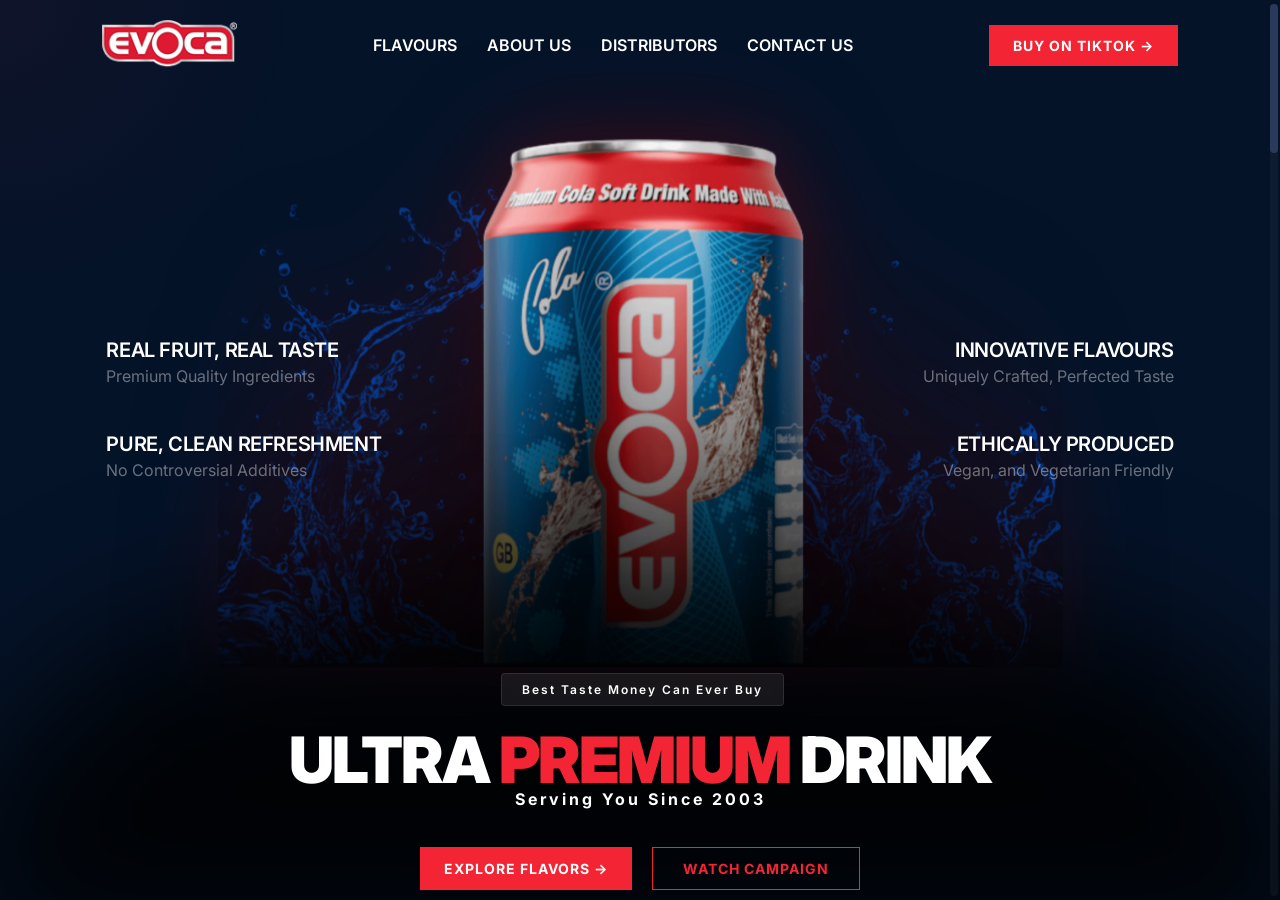
==== commit dd03dd03: "first commit" ====
--- a/index.html
+++ b/index.html
@@ -20,7 +20,7 @@
                 <img src="assets/Evoca Logo.png" alt="Evoca Logo" class="logo-img">
             </div>
             <nav class="nav-links">
-                <a href="#flavors">Flavors</a>
+                <a href="#flavors">Flavours</a>
                 <a href="about.html">About Us</a>
                 <a href="distributors.html">Distributors</a>
                 <a href="contact.html">Contact US</a>
@@ -136,7 +136,7 @@
                                 <img src="assets/Group9.png" alt="Orbit Background" class="orbit-bg">
                                 <img src="assets/all.png" alt="Evoca Cans Range" class="orbit-can">
                                 <div class="orbit-label label-tl"><h5>CARBONATED WATER</h5></div>
-                                <div class="orbit-label label-tr"><h5>NATURAL FLAVOURS</h5></div>
+                                <div class="orbit-label label-tr"><h5>NATURAL INGREDIENTS</h5></div>
                                 <div class="orbit-label label-bl"><h5>ETHICALLY PRODUCED</h5></div>
                                 <div class="orbit-label label-br"><h5>ENVIRONMENT FRIENDLY</h5></div>
                             </div>
@@ -155,7 +155,7 @@
                         <div class="feature-list">
                             <div class="feature-card reveal delay-1">
                                 <h4>Expanding Across the UK</h4>
-                                <p>Evoca Drinks continues to grow its national footprint, now available through major distributors and supplying thousands of QSR and retail outlets across the UK.<br><br>We are actively expanding across Europe and beyond.</p>
+                                <p>Evoca Drinks continues to grow its national footprint, now available through major distributors and supplying thousands of QSR and retail outlets across the UK.<br><br>We are actively expanding across the UK.</p>
                             </div>
                             <div class="feature-card reveal delay-2">
                                 <h4>Stock Evoca</h4>
--- a/style.css
+++ b/style.css
@@ -2384,9 +2384,9 @@
         left: auto;
         transform: none;
         width: 100%;
-        height: 46vh;
-        min-height: 220px;
-        max-height: 340px;
+        height: 52vh;
+        min-height: 240px;
+        max-height: 380px;
         flex-shrink: 0;
         margin-top: 60px; /* navbar clearance */
     }
@@ -2397,8 +2397,8 @@
 
     .carousel-can img {
         height: 100%;
-        min-height: 220px;
-        max-height: 340px;
+        min-height: 240px;
+        max-height: 380px;
         object-fit: contain;
     }
 
@@ -2499,16 +2499,16 @@
 /* Large phone landscape (max 640px) */
 @media (max-width: 640px) {
     .hero-carousel {
-        height: 44vh;
-        max-height: 320px;
+        height: 50vh;
+        max-height: 360px;
     }
 
     .carousel-can img {
-        max-height: 320px;
+        max-height: 360px;
     }
 
     .hero-main-title h1 {
-        font-size: clamp(1.7rem, 7vw, 2.4rem);
+        font-size: clamp(2rem, 8.5vw, 2.8rem);
     }
 }
 
@@ -2519,22 +2519,22 @@
     }
 
     .hero-carousel {
-        height: 44vh;
-        max-height: 300px;
+        height: 48vh;
+        max-height: 320px;
         margin-top: 58px;
     }
 
     .carousel-can img {
-        max-height: 300px;
+        max-height: 320px;
     }
 
     .hero-main-title h1 {
-        font-size: clamp(1.6rem, 7.5vw, 2.2rem);
+        font-size: clamp(1.9rem, 8vw, 2.4rem);
     }
 
     .hero-actions .btn {
-        font-size: 0.8rem;
-        padding: 12px 18px;
+        font-size: 0.85rem;
+        padding: 15px 18px;
     }
 }
 
@@ -2545,22 +2545,22 @@
     }
 
     .hero-carousel {
-        height: 42vh;
-        max-height: 260px;
+        height: 44vh;
+        max-height: 280px;
         margin-top: 55px;
     }
 
     .carousel-can img {
-        max-height: 260px;
+        max-height: 280px;
     }
 
     .hero-main-title h1 {
-        font-size: 1.5rem;
+        font-size: 1.7rem;
     }
 
     .hero-badge {
-        font-size: 0.6rem;
-        padding: 6px 10px;
+        font-size: 0.65rem;
+        padding: 7px 12px;
     }
 }
 
@@ -3034,23 +3034,23 @@
         flex-direction: column !important;
     }
 
-    /* Can carousel: fills top ~48% of screen */
+    /* Can carousel: fills top ~52% of screen */
     .hero-carousel {
         position: relative !important;
         top: auto !important;
         left: auto !important;
         transform: none !important;
         width: 100% !important;
-        height: 46vh !important;
-        max-height: 340px !important;
-        min-height: 220px !important;
+        height: 52vh !important;
+        max-height: 380px !important;
+        min-height: 240px !important;
         flex-shrink: 0 !important;
         margin-top: 60px !important; /* navbar clearance */
         z-index: 1 !important;
     }
     .carousel-can img {
         height: 100% !important;
-        max-height: 340px !important;
+        max-height: 380px !important;
         width: auto !important;
         object-fit: contain !important;
         filter: drop-shadow(0 20px 40px rgba(0,0,0,0.7)) !important;
@@ -3062,7 +3062,7 @@
         bottom: 0 !important;
         left: 0 !important;
         width: 100% !important;
-        height: 180px !important;
+        height: 200px !important;
         background: linear-gradient(to bottom, transparent 0%, var(--bg-dark) 100%) !important;
         border-radius: 0 !important;
         filter: none !important;
@@ -3074,10 +3074,10 @@
     .hero-sides-container {
         display: grid !important;
         grid-template-columns: 1fr 1fr !important;
-        gap: 8px !important;
+        gap: 6px !important;
         width: 90% !important;
         max-width: 420px !important;
-        margin-top: -40px !important; /* pulls up to overlap can bottom */
+        margin-top: -44px !important; /* pulls up to overlap can bottom */
         margin-bottom: 0 !important;
         position: relative !important;
         z-index: 3 !important;
@@ -3087,27 +3087,27 @@
         display: contents !important; /* flatten so all 4 items sit in the grid */
     }
     .side-info-item {
-        background: rgba(5, 19, 41, 0.75) !important;
+        background: rgba(5, 19, 41, 0.78) !important;
         backdrop-filter: blur(8px) !important;
         border: 1px solid rgba(255,255,255,0.08) !important;
-        border-radius: 12px !important;
-        padding: 10px 12px !important;
+        border-radius: 10px !important;
+        padding: 8px 10px !important;
         box-sizing: border-box !important;
         text-align: left !important;
         width: 100% !important;
     }
     .side-info-item h3 {
-        font-size: 0.7rem !important;
-        letter-spacing: 0.5px !important;
-        margin-bottom: 3px !important;
+        font-size: 0.68rem !important;
+        letter-spacing: 0.3px !important;
+        margin-bottom: 2px !important;
         color: #fff !important;
         line-height: 1.2 !important;
         text-transform: uppercase !important;
     }
     .side-info-item p {
-        font-size: 0.65rem !important;
-        color: rgba(255,255,255,0.55) !important;
-        line-height: 1.3 !important;
+        font-size: 0.6rem !important;
+        color: rgba(255,255,255,0.5) !important;
+        line-height: 1.25 !important;
         margin: 0 !important;
     }
 
@@ -3120,15 +3120,15 @@
         width: 90% !important;
         max-width: 420px !important;
         padding: 0 !important;
-        margin-top: 14px !important;
-        gap: 16px !important;
+        margin-top: 12px !important;
+        gap: 14px !important;
         text-align: center !important;
         align-items: center !important;
         z-index: 3 !important;
     }
     .hero-badge {
-        font-size: 0.7rem !important;
-        padding: 7px 16px !important;
+        font-size: 0.78rem !important;
+        padding: 8px 20px !important;
         border-radius: 20px !important;
         display: inline-block !important;
         letter-spacing: 1px !important;
@@ -3138,31 +3138,31 @@
         margin: 0 !important;
     }
     .hero-main-title h1 {
-        font-size: clamp(1.9rem, 8.5vw, 2.6rem) !important;
-        line-height: 1.1 !important;
+        font-size: clamp(2.2rem, 9.5vw, 3rem) !important;
+        line-height: 1.05 !important;
         letter-spacing: -1px !important;
-        margin-bottom: 4px !important;
+        margin-bottom: 0 !important;
     }
     .hero-main-title .title-sub {
-        font-size: 0.72rem !important;
-        letter-spacing: 2px !important;
+        font-size: 0.82rem !important;
+        letter-spacing: 2.5px !important;
         display: block !important;
-        margin-top: 6px !important;
+        margin-top: 8px !important;
     }
     .hero-actions {
         flex-direction: column !important;
         width: 100% !important;
         gap: 10px !important;
-        margin-top: 6px !important;
+        margin-top: 4px !important;
         padding: 0 !important;
         box-sizing: border-box !important;
     }
     .hero-actions .btn {
         width: 100% !important;
         max-width: 100% !important;
-        padding: 14px !important;
+        padding: 16px !important;
         border-radius: 10px !important;
-        font-size: 0.85rem !important;
+        font-size: 0.9rem !important;
         box-sizing: border-box !important;
         text-align: center !important;
         display: flex !important;
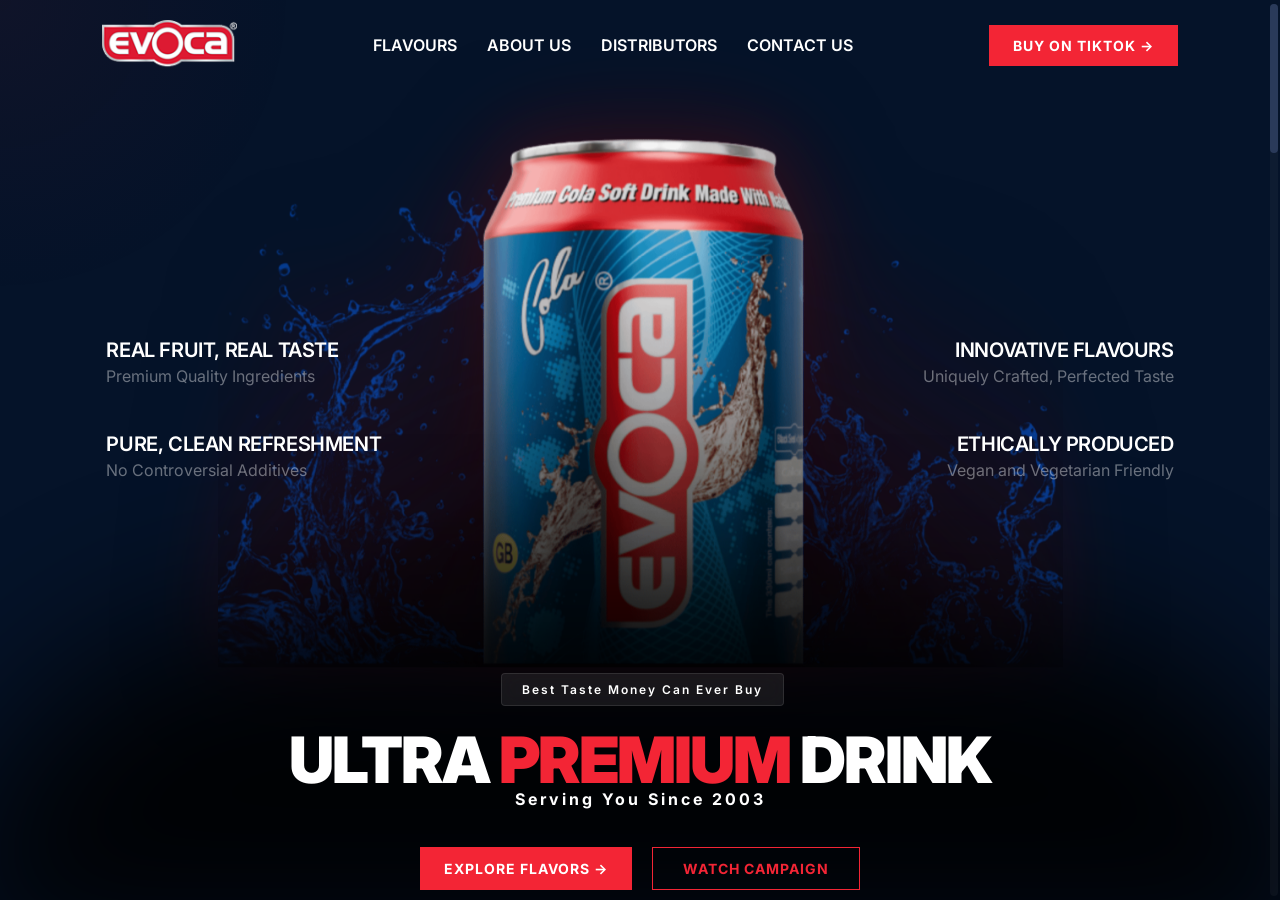
==== commit ab7f289c: "first commit" ====
--- a/index.html
+++ b/index.html
@@ -80,7 +80,7 @@
                         </div>
                         <div class="side-info-item">
                             <h3>ETHICALLY PRODUCED</h3>
-                            <p>Vegan, and Vegetarian Friendly</p>
+                            <p>Vegan and Vegetarian Friendly</p>
                         </div>
                     </div>
                 </div>
--- a/style.css
+++ b/style.css
@@ -3025,38 +3025,42 @@
 
     /* ── Hero: full-screen single-view layout ── */
     .hero {
-        padding: 0 !important;
+        padding: 0 0 20px 0 !important;
         gap: 0 !important;
         justify-content: flex-start !important;
         align-items: center !important;
         overflow: hidden !important;
         position: relative !important;
         flex-direction: column !important;
-    }
-
-    /* Can carousel: fills top ~52% of screen */
+        height: 100vh !important;
+        min-height: 100vh !important;
+        max-height: 100vh !important;
+        box-sizing: border-box !important;
+    }
+
+    /* Can carousel: fills top ~50% of screen */
     .hero-carousel {
         position: relative !important;
         top: auto !important;
         left: auto !important;
         transform: none !important;
         width: 100% !important;
-        height: 52vh !important;
-        max-height: 380px !important;
-        min-height: 240px !important;
+        height: 50vh !important;
+        max-height: 50vh !important;
+        min-height: 200px !important;
         flex-shrink: 0 !important;
-        margin-top: 60px !important; /* navbar clearance */
+        margin-top: 60px !important;
         z-index: 1 !important;
     }
     .carousel-can img {
         height: 100% !important;
-        max-height: 380px !important;
+        max-height: 50vh !important;
         width: auto !important;
         object-fit: contain !important;
         filter: drop-shadow(0 20px 40px rgba(0,0,0,0.7)) !important;
     }
 
-    /* Fade overlay: blends bottom of can into background */
+    /* Fade overlay */
     .hero-fade-overlay {
         position: absolute !important;
         bottom: 0 !important;
@@ -3077,14 +3081,15 @@
         gap: 6px !important;
         width: 90% !important;
         max-width: 420px !important;
-        margin-top: -44px !important; /* pulls up to overlap can bottom */
+        margin-top: -40px !important;
         margin-bottom: 0 !important;
         position: relative !important;
         z-index: 3 !important;
         padding: 0 !important;
+        flex-shrink: 0 !important;
     }
     .hero-side, .hero-side.right {
-        display: contents !important; /* flatten so all 4 items sit in the grid */
+        display: contents !important;
     }
     .side-info-item {
         background: rgba(5, 19, 41, 0.78) !important;
@@ -3111,7 +3116,7 @@
         margin: 0 !important;
     }
 
-    /* Bottom content: badge → title → buttons */
+    /* Bottom content: fills remaining space evenly */
     .hero-bottom-content {
         position: relative !important;
         bottom: auto !important;
@@ -3120,15 +3125,22 @@
         width: 90% !important;
         max-width: 420px !important;
         padding: 0 !important;
-        margin-top: 12px !important;
-        gap: 14px !important;
+        margin-top: auto !important;
+        margin-bottom: 0 !important;
+        gap: 18px !important;
         text-align: center !important;
         align-items: center !important;
         z-index: 3 !important;
+        flex-shrink: 0 !important;
+        display: flex !important;
+        flex-direction: column !important;
+        justify-content: flex-end !important;
+        flex: 1 !important;
+        padding-bottom: 16px !important;
     }
     .hero-badge {
-        font-size: 0.78rem !important;
-        padding: 8px 20px !important;
+        font-size: 0.82rem !important;
+        padding: 9px 22px !important;
         border-radius: 20px !important;
         display: inline-block !important;
         letter-spacing: 1px !important;
@@ -3138,31 +3150,32 @@
         margin: 0 !important;
     }
     .hero-main-title h1 {
-        font-size: clamp(2.2rem, 9.5vw, 3rem) !important;
+        font-size: clamp(2.3rem, 10vw, 3.2rem) !important;
         line-height: 1.05 !important;
         letter-spacing: -1px !important;
         margin-bottom: 0 !important;
     }
     .hero-main-title .title-sub {
-        font-size: 0.82rem !important;
+        font-size: 0.85rem !important;
         letter-spacing: 2.5px !important;
         display: block !important;
-        margin-top: 8px !important;
+        margin-top: 10px !important;
     }
     .hero-actions {
         flex-direction: column !important;
         width: 100% !important;
         gap: 10px !important;
-        margin-top: 4px !important;
+        margin-top: 0 !important;
         padding: 0 !important;
         box-sizing: border-box !important;
+        flex-shrink: 0 !important;
     }
     .hero-actions .btn {
         width: 100% !important;
         max-width: 100% !important;
-        padding: 16px !important;
+        padding: 17px !important;
         border-radius: 10px !important;
-        font-size: 0.9rem !important;
+        font-size: 0.92rem !important;
         box-sizing: border-box !important;
         text-align: center !important;
         display: flex !important;
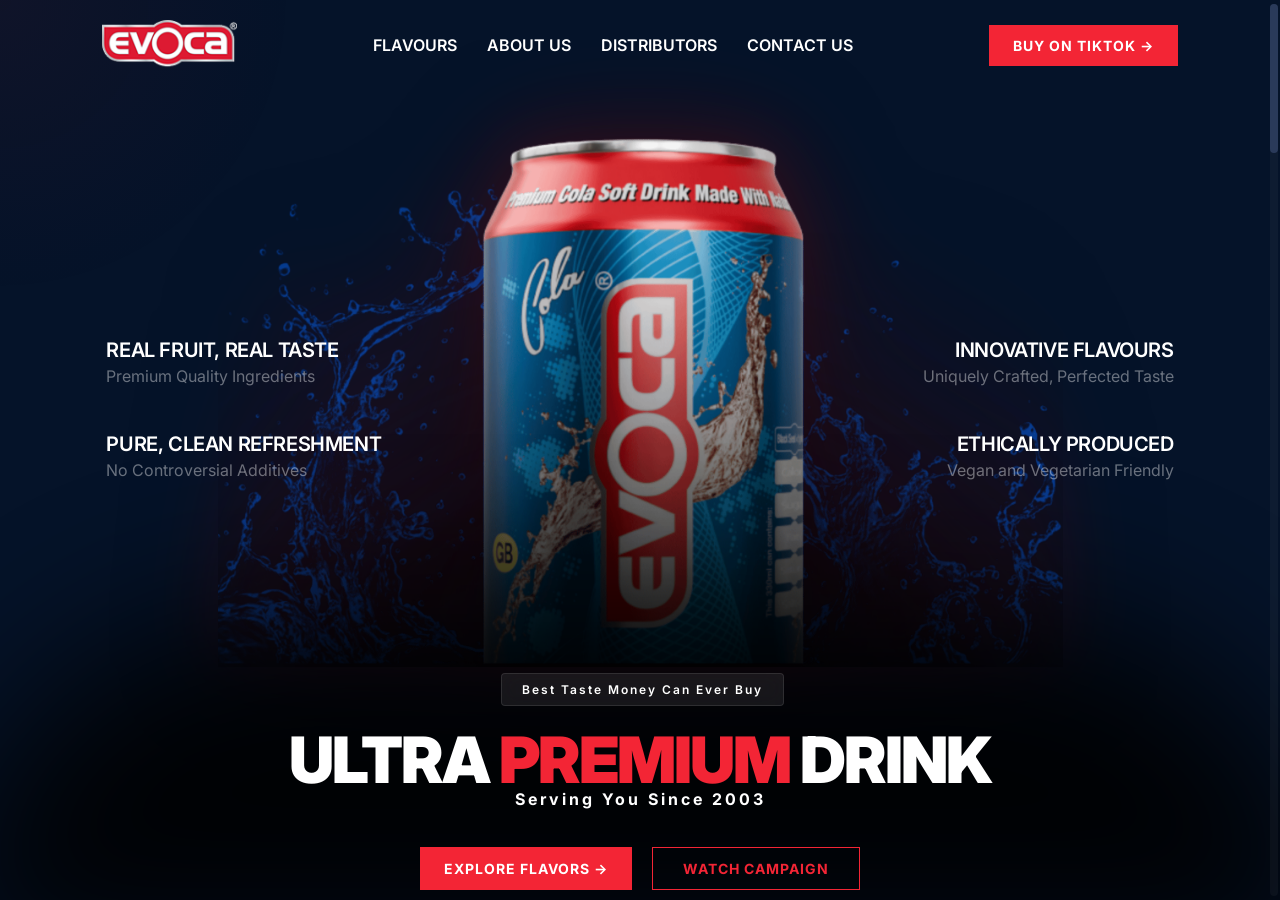
==== commit 345a22fd: "first commit" ====
--- a/index.html
+++ b/index.html
@@ -111,7 +111,7 @@
                                 <div class="feature-icon">01</div>
                                 <div class="feature-text">
                                     <h4>FINEST NATURAL INGREDIENTS</h4>
-                                    <p>Evoca drinks are crafted using only the finest ingredients, including natural fruit extracts, caffeine, and black seed extract.</p>
+                                    <p>Evoca drinks are crafted using only the finest ingredients, including natural fruit extracts, caffeine and black seed extract.</p>
                                 </div>
                             </div>
                             <div class="concept-feature">
@@ -309,10 +309,10 @@
         // ── Flavor Switcher ───────────────────────────────────────────
         const flavors = [
             { tag:"Evoca Cola",       heading:"CLASSIC TASTE<br>REIMAGINED",  desc:"Our signature Cola blend features natural mineral water and a unique black seed extract for a bold, sophisticated profile.<br><br>Experience a refreshing twist on a timeless classic, crafted for those who appreciate premium quality and authentic ingredients.", img:"assets/1.png" },
-            { tag:"Evoca Strawberry", heading:"FRUITY RUSH",                  desc:"Evoca Strawberry combines freshly pressed strawberry juice and premium ingredients for a naturally refreshing, authentic flavour.<br><br>Carefully crafted from real fruit and natural mineral water, it delivers a smooth texture, bold flavour, and revitalising refreshment wherever you are.", img:"assets/2.png" },
+            { tag:"Evoca Strawberry", heading:"FRUITY RUSH",                  desc:"Evoca Strawberry combines freshly pressed strawberry juice and premium ingredients for a naturally refreshing, authentic flavour.<br><br>Carefully crafted from real fruit and natural mineral water, it delivers a smooth texture, bold flavour and revitalising refreshment wherever you are.", img:"assets/2.png" },
             { tag:"Evoca Orange",     heading:"ISLAND REFRESHMENT",           desc:"Crisp, zesty, and full of life, our Orange flavor is made from the finest citrus extracts and crystal-clear spring water.<br><br>A bright and uplifting choice that delivers a natural citrus punch, keeping you refreshed and revitalized from the first sip to the last.", img:"assets/4.png" },
             { tag:"Evoca Mango",      heading:"EVERY DROP<br>TROPICAL",       desc:"Savor the sun-ripened sweetness of exotic mangoes, perfectly balanced with our pure mineral water base.<br><br>A vibrant, refreshing escape that brings a burst of tropical energy to your day, with no artificial flavors or compromise.", img:"assets/3.png" },
-            { tag:"Evoca Cola Zero",  heading:"ZERO CALORIES",                desc:"Indulge in the full, rich taste of our Cola, now with zero calories. Infused with real kola nut and our exclusive black seed extract, Evoca Cola Zero offers all the bold, sophisticated flavours of the original, without the sugar.<br><br>Perfect for those who want the taste they love with none of the calories, Evoca Cola Zero delivers refreshment, energy, and flavour in every sip.", img:"assets/5.png" }
+            { tag:"Evoca Cola Zero",  heading:"ZERO CALORIES",                desc:"Indulge in the full, rich taste of our Cola, now with zero calories. Infused with real kola nut and our exclusive black seed extract, Evoca Cola Zero offers all the bold, sophisticated flavours of the original, without the sugar.<br><br>Perfect for those who want the taste they love with none of the calories, Evoca Cola Zero delivers refreshment, energy and flavour in every sip.", img:"assets/5.png" }
         ];
         const flavorDots    = document.querySelectorAll('.pagination .dot');
         const productImage  = document.getElementById('productImage');
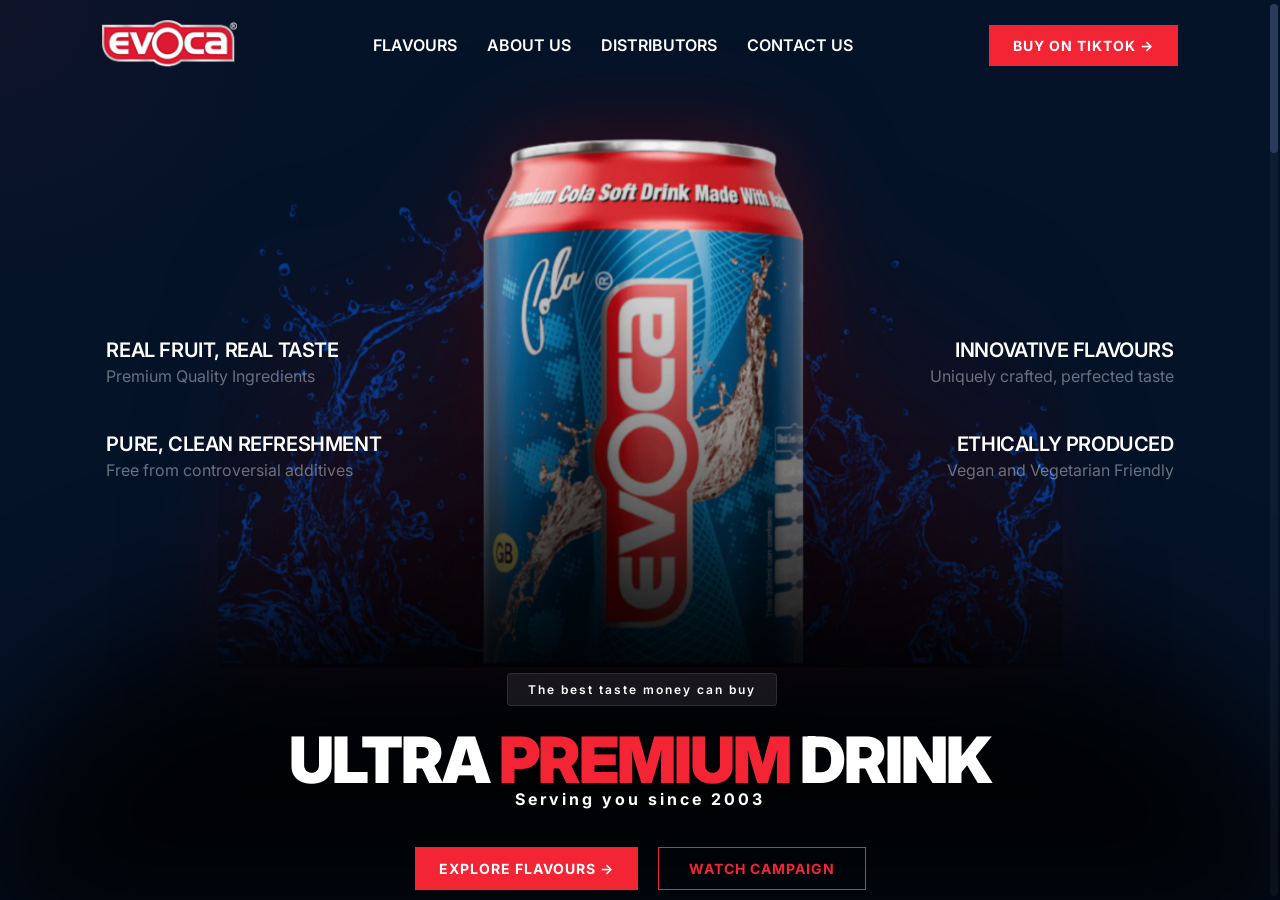
==== commit cab6a775: "first commit" ====
--- a/index.html
+++ b/index.html
@@ -23,7 +23,7 @@
                 <a href="#flavors">Flavours</a>
                 <a href="about.html">About Us</a>
                 <a href="distributors.html">Distributors</a>
-                <a href="contact.html">Contact US</a>
+                <a href="contact.html">Contact Us</a>
             </nav>
             <div class="menu-toggle" id="menuToggle">
                 <span></span>
@@ -70,13 +70,13 @@
                         </div>
                         <div class="side-info-item">
                             <h3>PURE, CLEAN REFRESHMENT</h3>
-                            <p>No Controversial Additives</p>
+                            <p>Free from controversial additives</p>
                         </div>
                     </div>
                     <div class="hero-side right">
                         <div class="side-info-item">
                             <h3>INNOVATIVE FLAVOURS</h3>
-                            <p>Uniquely Crafted, Perfected Taste</p>
+                            <p>Uniquely crafted, perfected taste</p>
                         </div>
                         <div class="side-info-item">
                             <h3>ETHICALLY PRODUCED</h3>
@@ -85,13 +85,13 @@
                     </div>
                 </div>
                 <div class="hero-bottom-content">
-                    <div class="hero-badge reveal">Best Taste Money Can Ever Buy</div>
+                    <div class="hero-badge reveal">The best taste money can buy</div>
                     <div class="hero-main-title reveal delay-1">
                         <h1>Ultra <span class="highlight-red">Premium</span> Drink</h1>
-                        <span class="title-sub">Serving You Since 2003</span>
+                        <span class="title-sub">Serving you since 2003</span>
                     </div>
                     <div class="hero-actions reveal delay-2">
-                        <a href="#flavors" class="btn btn-primary buy-now">EXPLORE FLAVORS &rarr;</a>
+                        <a href="#flavors" class="btn btn-primary buy-now">EXPLORE FLAVOURS &rarr;</a>
                         <a href="#" class="btn btn-outline">WATCH CAMPAIGN</a>
                     </div>
                 </div>
@@ -125,7 +125,7 @@
                                 <div class="feature-icon">03</div>
                                 <div class="feature-text">
                                     <h4>ETHICALLY & SUSTAINABLY PRODUCED</h4>
-                                    <p>Crafted with a deep respect for the environment, Evoca employs sustainable, eco-conscious production methods to minimize our carbon footprint without compromising on quality.</p>
+                                    <p>Crafted with a deep respect for the environment, Evoca employs sustainable, eco-conscious production methods to minimise our carbon footprint without compromising on quality.</p>
                                 </div>
                             </div>
                         </div>
@@ -138,7 +138,7 @@
                                 <div class="orbit-label label-tl"><h5>CARBONATED WATER</h5></div>
                                 <div class="orbit-label label-tr"><h5>NATURAL INGREDIENTS</h5></div>
                                 <div class="orbit-label label-bl"><h5>ETHICALLY PRODUCED</h5></div>
-                                <div class="orbit-label label-br"><h5>ENVIRONMENT FRIENDLY</h5></div>
+                                <div class="orbit-label label-br"><h5>ENVIRONMENTALLY FRIENDLY</h5></div>
                             </div>
                         </div>
                     </div>
@@ -155,7 +155,7 @@
                         <div class="feature-list">
                             <div class="feature-card reveal delay-1">
                                 <h4>Expanding Across the UK</h4>
-                                <p>Evoca Drinks continues to grow its national footprint, now available through major distributors and supplying thousands of QSR and retail outlets across the UK.<br><br>We are actively expanding across the UK.</p>
+                                <p>Evoca Drinks continues to grow its national footprint, now available through major distributors and supplying thousands of quick-service restaurants and retail outlets across the UK.<br><br>We are actively expanding across the UK.</p>
                             </div>
                             <div class="feature-card reveal delay-2">
                                 <h4>Stock Evoca</h4>
@@ -230,10 +230,10 @@
                         <img src="assets/Zero.png" alt="Evoca Cola Zero" class="zero-can">
                     </div>
                     <div class="zero-right">
-                        <h2 class="zero-heading">START FROM<br>ZERO</h2>
+                        <h2 class="zero-heading">START WITH<br>ZERO</h2>
                         <p class="zero-text">
-                            Introducing Evoca Cola Zero, the perfect drink for those who crave the bold, refreshing taste of cola without the calories. With zero sugar and just 1 calorie per can, Evoca Cola Zero offers the same invigorating flavor you love, but without any compromises.<br><br>
-                            It's the ideal choice for those who want to stay energized and refreshed, all while keeping their calorie count in check.
+                            Introducing Evoca Cola Zero, the perfect drink for those who crave the bold, refreshing taste of cola without the calories. With zero sugar and just 1 calorie per can, Evoca Cola Zero offers the same invigorating flavour you love, without compromise.<br><br>
+                            It's the ideal choice for those who want to stay energised and refreshed, all while keeping their calorie count in check.
                         </p>
                     </div>
                 </div>
@@ -310,8 +310,8 @@
         const flavors = [
             { tag:"Evoca Cola",       heading:"CLASSIC TASTE<br>REIMAGINED",  desc:"Our signature Cola blend features natural mineral water and a unique black seed extract for a bold, sophisticated profile.<br><br>Experience a refreshing twist on a timeless classic, crafted for those who appreciate premium quality and authentic ingredients.", img:"assets/1.png" },
             { tag:"Evoca Strawberry", heading:"FRUITY RUSH",                  desc:"Evoca Strawberry combines freshly pressed strawberry juice and premium ingredients for a naturally refreshing, authentic flavour.<br><br>Carefully crafted from real fruit and natural mineral water, it delivers a smooth texture, bold flavour and revitalising refreshment wherever you are.", img:"assets/2.png" },
-            { tag:"Evoca Orange",     heading:"ISLAND REFRESHMENT",           desc:"Crisp, zesty, and full of life, our Orange flavor is made from the finest citrus extracts and crystal-clear spring water.<br><br>A bright and uplifting choice that delivers a natural citrus punch, keeping you refreshed and revitalized from the first sip to the last.", img:"assets/4.png" },
-            { tag:"Evoca Mango",      heading:"EVERY DROP<br>TROPICAL",       desc:"Savor the sun-ripened sweetness of exotic mangoes, perfectly balanced with our pure mineral water base.<br><br>A vibrant, refreshing escape that brings a burst of tropical energy to your day, with no artificial flavors or compromise.", img:"assets/3.png" },
+            { tag:"Evoca Orange",     heading:"ISLAND REFRESHMENT",           desc:"Crisp, zesty, and full of life, our Orange flavour is made from the finest citrus extracts and crystal-clear spring water.<br><br>A bright and uplifting choice that delivers a natural citrus punch, keeping you refreshed and revitalised from the first sip to the last.", img:"assets/4.png" },
+            { tag:"Evoca Mango",      heading:"EVERY DROP<br>TROPICAL",       desc:"Savour the sun-ripened sweetness of exotic mangoes, perfectly balanced with our pure mineral water base.<br><br>A vibrant, refreshing escape that brings a burst of tropical energy to your day, with no artificial flavours or compromise.", img:"assets/3.png" },
             { tag:"Evoca Cola Zero",  heading:"ZERO CALORIES",                desc:"Indulge in the full, rich taste of our Cola, now with zero calories. Infused with real kola nut and our exclusive black seed extract, Evoca Cola Zero offers all the bold, sophisticated flavours of the original, without the sugar.<br><br>Perfect for those who want the taste they love with none of the calories, Evoca Cola Zero delivers refreshment, energy and flavour in every sip.", img:"assets/5.png" }
         ];
         const flavorDots    = document.querySelectorAll('.pagination .dot');
--- a/style.css
+++ b/style.css
@@ -1740,6 +1740,57 @@
 .info-item p {
     font-size: 1.1rem;
     line-height: 1.6;
+}
+
+/* Social info rows in contact page */
+.social-info-list {
+    display: flex;
+    flex-direction: column;
+    gap: 12px;
+}
+
+.social-info-row {
+    display: flex;
+    align-items: center;
+    gap: 14px;
+    color: inherit;
+    text-decoration: none;
+    transition: color 0.3s ease;
+}
+
+.social-info-row:hover {
+    color: var(--primary-red);
+}
+
+.social-info-icon {
+    display: flex;
+    align-items: center;
+    justify-content: center;
+    width: 36px;
+    height: 36px;
+    flex-shrink: 0;
+    background: rgba(255, 255, 255, 0.05);
+    border: 1px solid rgba(255, 255, 255, 0.08);
+    border-radius: 8px;
+    color: rgba(255, 255, 255, 0.7);
+    transition: all 0.3s ease;
+}
+
+.social-info-row:hover .social-info-icon {
+    background: rgba(227, 30, 43, 0.1);
+    border-color: rgba(227, 30, 43, 0.3);
+    color: var(--primary-red);
+}
+
+.social-info-handle {
+    font-size: 1rem;
+    color: rgba(255, 255, 255, 0.75);
+    font-weight: 500;
+    transition: color 0.3s ease;
+}
+
+.social-info-row:hover .social-info-handle {
+    color: #fff;
 }
 
 .contact-form {
@@ -3293,6 +3344,9 @@
     .contact-container { display: flex !important; flex-direction: column !important; gap: 40px !important; width: 100% !important; }
     .contact-info h3 { font-size: 1.8rem !important; text-align: center !important; margin-bottom: 25px !important; }
     .info-item { background: rgba(255,255,255,0.03) !important; padding: 20px !important; border-radius: 16px !important; text-align: center !important; border: 1px solid rgba(255,255,255,0.05) !important; margin-bottom: 20px !important; }
+    .social-info-list { align-items: flex-start !important; text-align: left !important; }
+    .social-info-row { justify-content: flex-start !important; }
+    .social-info-handle { font-size: 0.95rem !important; }
     .contact-form { padding: 30px 20px !important; border-radius: 20px !important; background: rgba(255,255,255,0.02) !important; box-shadow: 0 10px 30px rgba(0,0,0,0.2) !important; width: 100% !important; box-sizing: border-box !important; }
     .form-grid { display: flex !important; flex-direction: column !important; gap: 20px !important; margin-bottom: 20px !important; }
     .form-input, .form-textarea { padding: 16px !important; border-radius: 12px !important; font-size: 1rem !important; width: 100% !important; box-sizing: border-box !important; }
